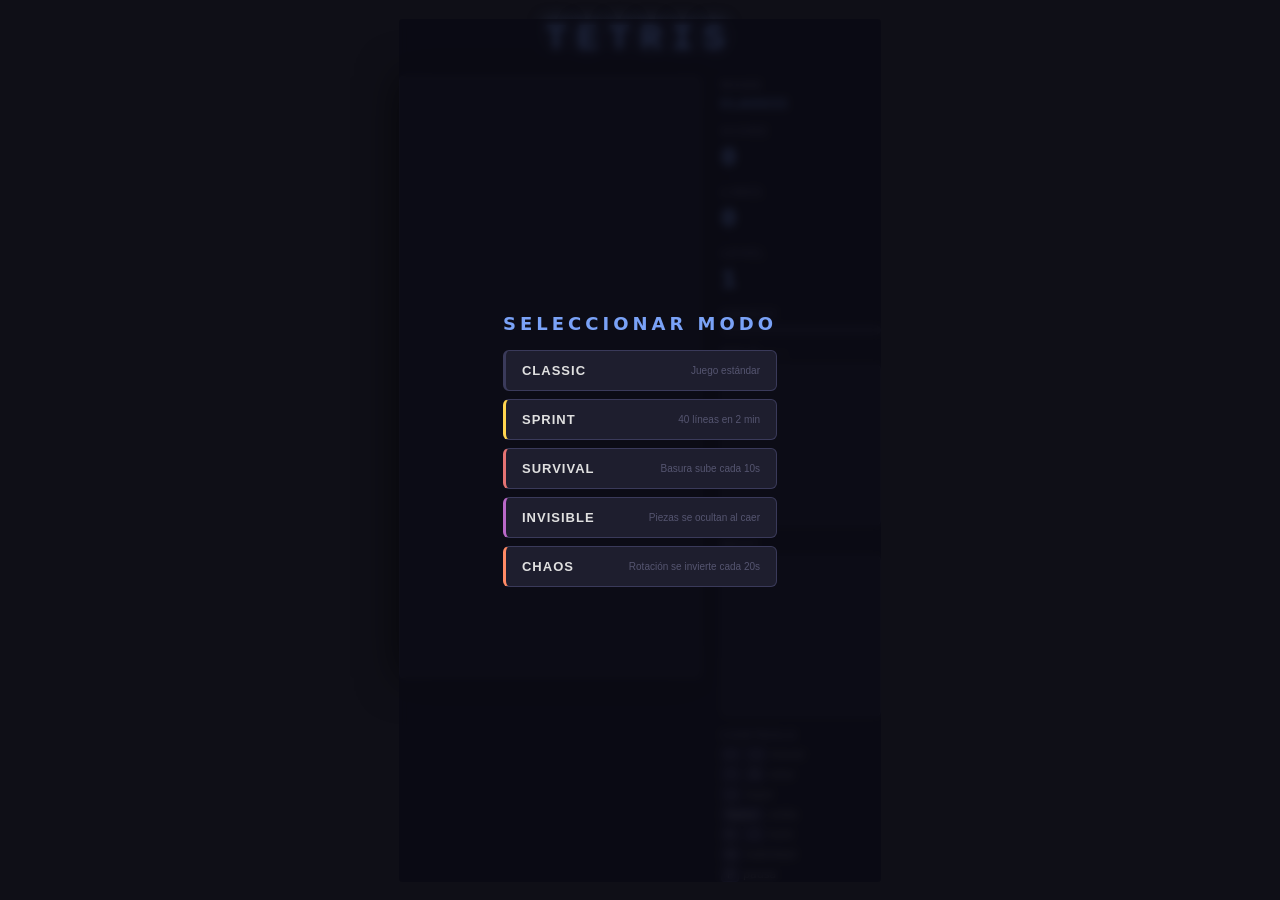
==== index.html @ b1ab190c "Revert "feat: complete pause menu with resume, restart, controls, and starting level"" ====
<!DOCTYPE html>
<html lang="es">
<head>
  <meta charset="UTF-8" />
  <meta name="viewport" content="width=device-width, initial-scale=1.0" />
  <title>Tetris</title>
  <link rel="stylesheet" href="style.css" />
</head>
<body>
  <div class="wrapper">
    <h1 class="game-title">TETRIS</h1>
    <div class="game-container">
      <canvas id="board" width="300" height="600"></canvas>

      <aside class="panel">
        <div id="combo-display"></div>

        <div class="panel-section">
          <span class="label">MODE</span>
          <span id="mode-label" class="mode-label-text">CLASSIC</span>
        </div>

        <div class="panel-section" id="sprint-section">
          <span class="label">TIME</span>
          <span class="value" id="sprint-timer">2:00</span>
        </div>

        <div class="panel-section">
          <span class="label">SCORE</span>
          <span class="value" id="score">0</span>
        </div>
        <div class="panel-section">
          <span class="label">LINES</span>
          <span class="value" id="lines">0</span>
        </div>
        <div class="panel-section">
          <span class="label">LEVEL</span>
          <span class="value" id="level">1</span>
        </div>

        <div class="panel-section">
          <span class="label" id="energy-label">ENERGY</span>
          <div id="energy-bar-wrap">
            <div id="energy-bar"></div>
          </div>
        </div>

        <div class="panel-section">
          <span class="label">HOLD <span class="key-hint">C / ⇧</span></span>
          <canvas id="hold-canvas" width="120" height="120"></canvas>
        </div>

        <div class="panel-section">
          <span class="label">NEXT</span>
          <canvas id="next-canvas" width="120" height="120"></canvas>
        </div>

        <div class="panel-section controls">
          <span class="label">CONTROLS</span>
          <ul>
            <li><kbd>←</kbd><kbd>→</kbd> mover</li>
            <li><kbd>↑</kbd><kbd>X</kbd> rotar</li>
            <li><kbd>↓</kbd> bajar</li>
            <li><kbd>Space</kbd> caída</li>
            <li><kbd>C</kbd><kbd>⇧</kbd> hold</li>
            <li><kbd>Q</kbd> habilidad</li>
            <li><kbd>P</kbd> pausa</li>
          </ul>
        </div>
      </aside>
    </div>

    <div id="powerup-announce"></div>

    <div id="overlay" class="overlay hidden">
      <div class="overlay-box">
        <p id="overlay-title">GAME OVER</p>
        <p id="overlay-score"></p>
        <button id="restart-btn">Reiniciar</button>
      </div>
    </div>

    <div id="ability-menu" class="overlay hidden">
      <div class="overlay-box ability-box">
        <p class="overlay-secondary-title">ELIGE HABILIDAD</p>
        <div class="ability-buttons">
          <button class="ability-btn" data-ability="1"><kbd>1</kbd> Ver 5 siguientes</button>
          <button class="ability-btn" data-ability="2"><kbd>2</kbd> Cambiar pieza</button>
          <button class="ability-btn" data-ability="3"><kbd>3</kbd> Cámara lenta (10s)</button>
          <button class="ability-btn" data-ability="4"><kbd>4</kbd> Deshacer última</button>
          <button class="ability-btn" data-ability="5"><kbd>5</kbd> Desbloquear hold</button>
        </div>
      </div>
    </div>

    <div id="mode-select" class="overlay">
      <div class="overlay-box mode-box">
        <p class="overlay-secondary-title">SELECCIONAR MODO</p>
        <div class="mode-buttons">
          <button class="mode-btn" data-mode="classic">
            CLASSIC <span class="mode-desc">Juego estándar</span>
          </button>
          <button class="mode-btn mode-sprint" data-mode="sprint">
            SPRINT <span class="mode-desc">40 líneas en 2 min</span>
          </button>
          <button class="mode-btn mode-survival" data-mode="survival">
            SURVIVAL <span class="mode-desc">Basura sube cada 10s</span>
          </button>
          <button class="mode-btn mode-invisible" data-mode="invisible">
            INVISIBLE <span class="mode-desc">Piezas se ocultan al caer</span>
          </button>
          <button class="mode-btn mode-chaos" data-mode="chaos">
            CHAOS <span class="mode-desc">Rotación se invierte cada 20s</span>
          </button>
        </div>
      </div>
    </div>
  </div>

  <script src="game.js"></script>
</body>
</html>
---- style.css ----
*, *::before, *::after {
  box-sizing: border-box;
  margin: 0;
  padding: 0;
}

body {
  background: #0f0f17;
  color: #e0e0e0;
  font-family: system-ui, -apple-system, sans-serif;
  display: flex;
  align-items: center;
  justify-content: center;
  min-height: 100vh;
  user-select: none;
}

.wrapper {
  position: relative;
  display: flex;
  flex-direction: column;
  align-items: center;
  gap: 16px;
}

.game-title {
  font-family: 'Courier New', Courier, monospace;
  font-size: 36px;
  font-weight: 800;
  letter-spacing: 10px;
  color: #7aa2f7;
  text-shadow: 0 0 20px rgba(122, 162, 247, 0.5);
  text-align: center;
}

.game-container {
  display: flex;
  gap: 20px;
  align-items: flex-start;
}

#board {
  display: block;
  border: 1px solid #2a2a3a;
  background: #1a1a25;
  border-radius: 4px;
  box-shadow: 0 0 40px rgba(0, 0, 0, 0.6);
}

/* ---- Panel lateral ---- */
.panel {
  width: 160px;
  display: flex;
  flex-direction: column;
  gap: 14px;
  padding-top: 4px;
}

.panel-section {
  display: flex;
  flex-direction: column;
  gap: 6px;
}

.label {
  font-size: 10px;
  letter-spacing: 2px;
  color: #555570;
  font-weight: 600;
}

.key-hint {
  color: #3a3a5a;
  font-size: 9px;
  letter-spacing: 0;
  font-weight: 400;
}

.value {
  font-family: 'Courier New', Courier, monospace;
  font-size: 26px;
  font-weight: 700;
  color: #7aa2f7;
  letter-spacing: 1px;
}

/* ---- Mode label ---- */
.mode-label-text {
  font-family: 'Courier New', monospace;
  font-size: 13px;
  font-weight: 700;
  color: #7aa2f7;
  letter-spacing: 2px;
}

/* ---- Sprint timer ---- */
#sprint-section {
  display: none;
}
#sprint-timer {
  font-family: 'Courier New', Courier, monospace;
  font-size: 26px;
  font-weight: 700;
  color: #ffd54f;
  letter-spacing: 1px;
}
#sprint-timer.urgent {
  color: #e57373;
  animation: timerPulse 0.5s infinite;
}
@keyframes timerPulse {
  0%, 100% { opacity: 1; }
  50% { opacity: 0.5; }
}

/* ---- Combo display ---- */
#combo-display {
  font-family: 'Courier New', monospace;
  font-size: 16px;
  font-weight: 800;
  color: #ffd54f;
  text-align: center;
  letter-spacing: 2px;
  text-shadow: 0 0 10px rgba(255, 213, 79, 0.6);
  display: none;
  min-height: 22px;
}
#combo-display.combo-pop {
  animation: comboPop 0.25s ease-out;
}
@keyframes comboPop {
  0%   { transform: scale(0.7); }
  60%  { transform: scale(1.2); }
  100% { transform: scale(1); }
}

/* ---- Energy bar ---- */
#energy-label {
  transition: color 0.3s;
}
#energy-label.energy-ready {
  color: #ffd54f;
  text-shadow: 0 0 8px rgba(255, 213, 79, 0.5);
}
#energy-bar-wrap {
  height: 8px;
  background: #22222e;
  border-radius: 4px;
  overflow: hidden;
  border: 1px solid #2a2a3a;
}
#energy-bar {
  height: 100%;
  width: 0%;
  background: linear-gradient(90deg, #7986cb, #7aa2f7);
  border-radius: 4px;
  transition: width 0.3s ease;
}
#energy-bar.full {
  background: linear-gradient(90deg, #ffd54f, #ffb74d);
  animation: energyPulse 0.8s infinite;
}
@keyframes energyPulse {
  0%, 100% { opacity: 1; }
  50% { opacity: 0.6; }
}

/* ---- Canvases ---- */
#next-canvas,
#hold-canvas {
  display: block;
  border: 1px solid #2a2a3a;
  background: #1a1a25;
  border-radius: 4px;
}
#hold-canvas.hold-locked {
  opacity: 0.35;
}

/* ---- Controls ---- */
.controls ul {
  list-style: none;
  display: flex;
  flex-direction: column;
  gap: 5px;
}

.controls li {
  font-size: 11px;
  color: #888;
  display: flex;
  align-items: center;
  gap: 4px;
}

kbd {
  background: #22223a;
  border: 1px solid #3a3a5a;
  border-radius: 3px;
  padding: 1px 5px;
  font-size: 10px;
  font-family: inherit;
  color: #aaa;
}

/* ---- Power-up announce ---- */
#powerup-announce {
  position: absolute;
  top: 42%;
  left: 50%;
  transform: translateX(-50%);
  font-family: 'Courier New', monospace;
  font-size: 20px;
  font-weight: 800;
  color: #ffd54f;
  text-shadow: 0 0 16px rgba(255, 213, 79, 0.9);
  letter-spacing: 3px;
  pointer-events: none;
  opacity: 0;
  z-index: 50;
  white-space: nowrap;
}
#powerup-announce.announce-show {
  animation: announceAnim 2.2s ease-out forwards;
}
@keyframes announceAnim {
  0%   { opacity: 0; transform: translateX(-50%) translateY(12px) scale(0.7); }
  15%  { opacity: 1; transform: translateX(-50%) translateY(0) scale(1.1); }
  70%  { opacity: 1; transform: translateX(-50%) translateY(0) scale(1); }
  100% { opacity: 0; transform: translateX(-50%) translateY(-8px) scale(0.95); }
}

/* ---- Overlay base ---- */
.overlay {
  position: absolute;
  inset: 0;
  display: flex;
  align-items: center;
  justify-content: center;
  background: rgba(10, 10, 20, 0.82);
  backdrop-filter: blur(4px);
  border-radius: 4px;
  z-index: 10;
}
.overlay.hidden {
  display: none;
}

.overlay-box {
  text-align: center;
  display: flex;
  flex-direction: column;
  gap: 12px;
  align-items: center;
  padding: 24px;
}

#overlay-title {
  font-size: 28px;
  font-weight: 800;
  letter-spacing: 4px;
  color: #e57373;
}
#overlay-title.win {
  color: #81c784;
}

#overlay-score {
  font-family: 'Courier New', Courier, monospace;
  font-size: 14px;
  color: #7aa2f7;
}

.overlay-secondary-title {
  font-size: 18px;
  font-weight: 800;
  letter-spacing: 4px;
  color: #7aa2f7;
  margin-bottom: 4px;
}

#restart-btn {
  margin-top: 8px;
  background: #7aa2f7;
  color: #0f0f17;
  border: none;
  border-radius: 6px;
  padding: 10px 28px;
  font-size: 14px;
  font-weight: 700;
  cursor: pointer;
  letter-spacing: 1px;
  transition: background 0.15s;
}
#restart-btn:hover {
  background: #9bbdff;
}

/* ---- Ability menu ---- */
.ability-box {
  min-width: 260px;
}
.ability-buttons {
  display: flex;
  flex-direction: column;
  gap: 8px;
  width: 100%;
}
.ability-btn {
  background: #1e1e2e;
  border: 1px solid #3a3a5a;
  border-radius: 6px;
  padding: 10px 14px;
  color: #e0e0e0;
  font-size: 13px;
  cursor: pointer;
  text-align: left;
  transition: background 0.12s, border-color 0.12s;
  display: flex;
  align-items: center;
  gap: 10px;
  width: 100%;
}
.ability-btn:hover {
  background: #2a2a4a;
  border-color: #7aa2f7;
  color: #7aa2f7;
}

/* ---- Mode select ---- */
.mode-box {
  min-width: 300px;
}
.mode-buttons {
  display: flex;
  flex-direction: column;
  gap: 8px;
  width: 100%;
}
.mode-btn {
  background: #1e1e2e;
  border: 1px solid #3a3a5a;
  border-left: 3px solid #3a3a5a;
  border-radius: 6px;
  padding: 12px 16px;
  color: #e0e0e0;
  font-size: 13px;
  font-weight: 700;
  letter-spacing: 1px;
  cursor: pointer;
  text-align: left;
  transition: background 0.12s, border-color 0.12s, color 0.12s;
  display: flex;
  justify-content: space-between;
  align-items: center;
  width: 100%;
}
.mode-btn:hover {
  background: #2a2a4a;
  color: #e0e0e0;
}
.mode-btn[data-mode="classic"]:hover { border-left-color: #7aa2f7; }
.mode-sprint { border-left-color: #ffd54f; }
.mode-sprint:hover { border-left-color: #ffd54f; }
.mode-survival { border-left-color: #e57373; }
.mode-survival:hover { border-left-color: #e57373; }
.mode-invisible { border-left-color: #ba68c8; }
.mode-invisible:hover { border-left-color: #ba68c8; }
.mode-chaos { border-left-color: #ff8a65; }
.mode-chaos:hover { border-left-color: #ff8a65; }

.mode-desc {
  font-size: 10px;
  color: #555570;
  font-weight: 400;
  letter-spacing: 0;
}
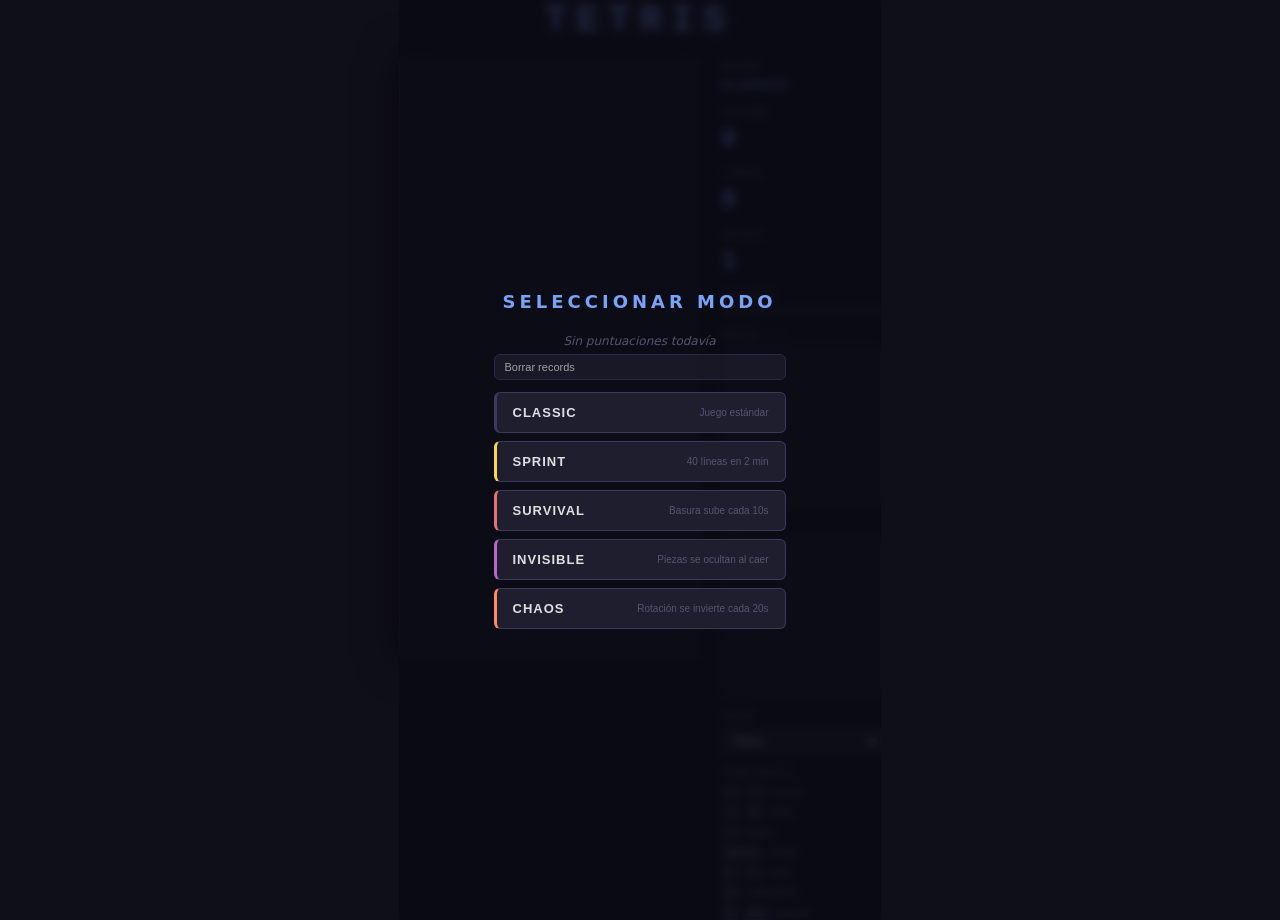
==== commit 1c6e17e7: "Merge c1df47f5e8dbaedb61f203c820332417be125838 into 329a562434ab231d3a3799eec6efd2a604ab2788" ====
--- a/index.html
+++ b/index.html
@@ -55,6 +55,16 @@
           <canvas id="next-canvas" width="120" height="120"></canvas>
         </div>
 
+        <div class="panel-section">
+          <span class="label">SKIN</span>
+          <select id="theme-select">
+            <option value="retro">Retro</option>
+            <option value="neon">Neon</option>
+            <option value="pastel">Pastel</option>
+            <option value="pixel">Pixel Art</option>
+          </select>
+        </div>
+
         <div class="panel-section controls">
           <span class="label">CONTROLS</span>
           <ul>
@@ -64,7 +74,7 @@
             <li><kbd>Space</kbd> caída</li>
             <li><kbd>C</kbd><kbd>⇧</kbd> hold</li>
             <li><kbd>Q</kbd> habilidad</li>
-            <li><kbd>P</kbd> pausa</li>
+            <li><kbd>P</kbd><kbd>Esc</kbd> pausa</li>
           </ul>
         </div>
       </aside>
@@ -76,7 +86,35 @@
       <div class="overlay-box">
         <p id="overlay-title">GAME OVER</p>
         <p id="overlay-score"></p>
+        <div id="overlay-score-entry"></div>
+        <div id="overlay-leaderboard"></div>
         <button id="restart-btn">Reiniciar</button>
+      </div>
+    </div>
+
+    <div id="pause-menu" class="overlay hidden">
+      <div class="overlay-box pause-box">
+        <p class="overlay-secondary-title">PAUSA</p>
+        <div class="pause-buttons">
+          <button id="pause-resume-btn">&#9654; REANUDAR</button>
+          <button id="pause-restart-btn">&#8634; REINICIAR</button>
+          <button id="pause-controls-btn">&#9000; CONTROLES</button>
+          <div class="pause-level-row">
+            <span>NIVEL INICIO</span>
+            <select id="starting-level-select"></select>
+          </div>
+        </div>
+        <div id="pause-controls-list" class="hidden">
+          <ul>
+            <li><kbd>&#8592;</kbd><kbd>&#8594;</kbd> mover</li>
+            <li><kbd>&#8593;</kbd><kbd>X</kbd> rotar</li>
+            <li><kbd>&#8595;</kbd> bajar</li>
+            <li><kbd>Space</kbd> ca&#237;da r&#225;pida</li>
+            <li><kbd>C</kbd><kbd>&#8679;</kbd> hold</li>
+            <li><kbd>Q</kbd> habilidad</li>
+            <li><kbd>P</kbd><kbd>Esc</kbd> pausa</li>
+          </ul>
+        </div>
       </div>
     </div>
 
@@ -96,6 +134,7 @@
     <div id="mode-select" class="overlay">
       <div class="overlay-box mode-box">
         <p class="overlay-secondary-title">SELECCIONAR MODO</p>
+        <div id="start-leaderboard"></div>
         <div class="mode-buttons">
           <button class="mode-btn" data-mode="classic">
             CLASSIC <span class="mode-desc">Juego estándar</span>
--- a/style.css
+++ b/style.css
@@ -375,3 +375,230 @@
   font-weight: 400;
   letter-spacing: 0;
 }
+
+/* ---- Pause menu ---- */
+.pause-box {
+  min-width: 240px;
+}
+.pause-buttons {
+  display: flex;
+  flex-direction: column;
+  gap: 8px;
+  width: 100%;
+}
+.pause-buttons button {
+  background: #1e1e2e;
+  border: 1px solid #3a3a5a;
+  border-radius: 6px;
+  padding: 10px 14px;
+  color: #e0e0e0;
+  font-size: 13px;
+  font-weight: 600;
+  letter-spacing: 1px;
+  cursor: pointer;
+  text-align: left;
+  transition: background 0.12s, border-color 0.12s, color 0.12s;
+  width: 100%;
+}
+.pause-buttons button:hover {
+  background: #2a2a4a;
+  border-color: #7aa2f7;
+  color: #7aa2f7;
+}
+.pause-level-row {
+  display: flex;
+  align-items: center;
+  justify-content: space-between;
+  background: #1e1e2e;
+  border: 1px solid #3a3a5a;
+  border-radius: 6px;
+  padding: 10px 14px;
+  font-size: 13px;
+  font-weight: 600;
+  letter-spacing: 1px;
+  color: #e0e0e0;
+  width: 100%;
+}
+#starting-level-select {
+  background: #12121e;
+  border: 1px solid #3a3a5a;
+  border-radius: 4px;
+  padding: 4px 8px;
+  color: #7aa2f7;
+  font-size: 13px;
+  font-family: 'Courier New', Courier, monospace;
+  font-weight: 700;
+  cursor: pointer;
+  outline: none;
+  transition: border-color 0.12s;
+}
+#starting-level-select:hover,
+#starting-level-select:focus {
+  border-color: #7aa2f7;
+}
+#pause-controls-list {
+  width: 100%;
+  background: #12121e;
+  border: 1px solid #2a2a3a;
+  border-radius: 6px;
+  padding: 12px 16px;
+  margin-top: 4px;
+}
+#pause-controls-list.hidden {
+  display: none;
+}
+#pause-controls-list ul {
+  list-style: none;
+  display: flex;
+  flex-direction: column;
+  gap: 6px;
+}
+#pause-controls-list li {
+  font-size: 12px;
+  color: #aaa;
+  display: flex;
+  align-items: center;
+  gap: 4px;
+}
+
+/* ---- High-score leaderboard ---- */
+#start-leaderboard,
+#overlay-leaderboard {
+  width: 100%;
+  max-width: 340px;
+}
+
+.lb-meta {
+  display: flex;
+  justify-content: space-around;
+  font-size: 11px;
+  color: #888;
+  margin-bottom: 6px;
+  gap: 8px;
+}
+.lb-meta strong {
+  color: #ffd54f;
+}
+
+.lb-table {
+  width: 100%;
+  border-collapse: collapse;
+  font-size: 12px;
+  background: #1a1a25;
+  border-radius: 4px;
+  overflow: hidden;
+  margin-bottom: 6px;
+}
+.lb-table th {
+  background: #22222e;
+  color: #555570;
+  font-size: 10px;
+  letter-spacing: 1px;
+  padding: 5px 8px;
+  text-align: left;
+  font-weight: 600;
+}
+.lb-table td {
+  padding: 5px 8px;
+  color: #c0c0d0;
+  border-top: 1px solid #22222e;
+  font-family: 'Courier New', Courier, monospace;
+}
+.lb-table tr.highlight td {
+  color: #ffd54f;
+  text-shadow: 0 0 8px rgba(255, 213, 79, 0.5);
+}
+
+.lb-empty {
+  font-size: 12px;
+  color: #555570;
+  text-align: center;
+  margin-bottom: 6px;
+  font-style: italic;
+}
+
+/* ---- Score entry form ---- */
+.score-entry-row {
+  display: flex;
+  gap: 8px;
+  align-items: center;
+  justify-content: center;
+  width: 100%;
+}
+
+.score-name-input {
+  background: #22222e;
+  border: 1px solid #3a3a5a;
+  border-radius: 4px;
+  color: #e0e0e0;
+  padding: 6px 10px;
+  font-size: 13px;
+  font-family: 'Courier New', Courier, monospace;
+  flex: 1;
+  min-width: 0;
+  outline: none;
+  transition: border-color 0.15s;
+}
+.score-name-input:focus {
+  border-color: #7aa2f7;
+}
+
+.score-save-btn {
+  white-space: nowrap;
+  flex-shrink: 0;
+}
+
+.score-saved-msg {
+  font-size: 12px;
+  color: #81c784;
+  letter-spacing: 1px;
+}
+
+.reset-scores-btn {
+  font-size: 11px;
+  padding: 6px 10px;
+  opacity: 0.7;
+}
+.reset-scores-btn:hover {
+  opacity: 1;
+}
+
+/* Widen the mode-select and overlay boxes to fit the leaderboard */
+.mode-box {
+  min-width: 340px;
+}
+#overlay .overlay-box {
+  min-width: 320px;
+}
+
+/* ---- Theme classes ---- */
+body.theme-neon {
+  background: #000;
+}
+body.theme-neon #board,
+body.theme-neon #next-canvas,
+body.theme-neon #hold-canvas {
+  background: #000;
+  border-color: #111;
+}
+body.theme-pastel {
+  background: #1a1020;
+}
+body.theme-pixel {
+  background: #0f0f17;
+}
+
+/* ---- Theme selector ---- */
+#theme-select {
+  background: #1e1e2e;
+  border: 1px solid #3a3a5a;
+  border-radius: 4px;
+  color: #e0e0e0;
+  font-size: 12px;
+  padding: 4px 8px;
+  width: 100%;
+  cursor: pointer;
+}
+#theme-select:hover {
+  border-color: #7aa2f7;
+}
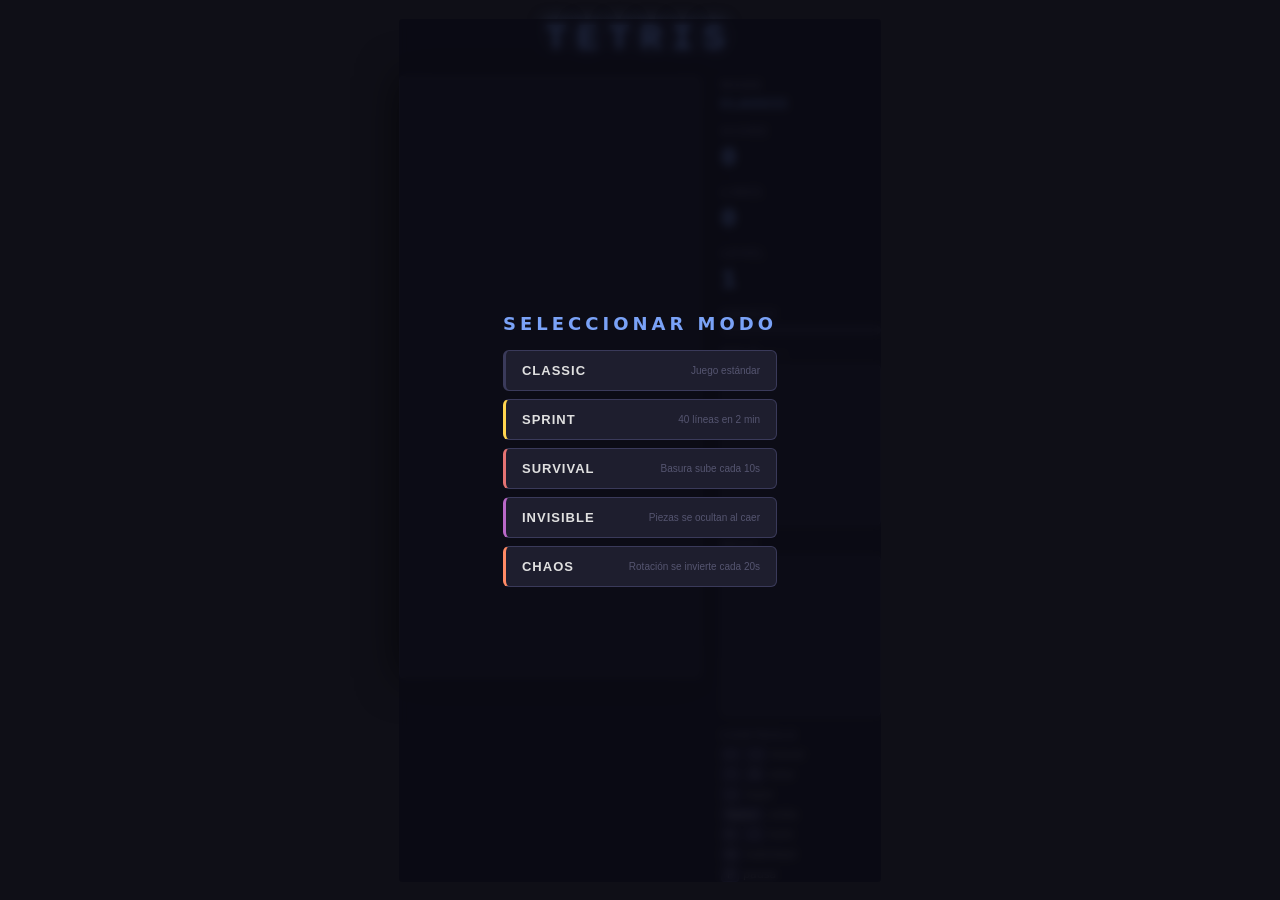
==== commit e44e7023: "Merge pull request #9 from devferx/revert-8-worktree-agent-a1af8d3839991d350 Revert "feat: complete " ====
--- a/index.html
+++ b/index.html
@@ -55,16 +55,6 @@
           <canvas id="next-canvas" width="120" height="120"></canvas>
         </div>
 
-        <div class="panel-section">
-          <span class="label">SKIN</span>
-          <select id="theme-select">
-            <option value="retro">Retro</option>
-            <option value="neon">Neon</option>
-            <option value="pastel">Pastel</option>
-            <option value="pixel">Pixel Art</option>
-          </select>
-        </div>
-
         <div class="panel-section controls">
           <span class="label">CONTROLS</span>
           <ul>
@@ -74,7 +64,7 @@
             <li><kbd>Space</kbd> caída</li>
             <li><kbd>C</kbd><kbd>⇧</kbd> hold</li>
             <li><kbd>Q</kbd> habilidad</li>
-            <li><kbd>P</kbd><kbd>Esc</kbd> pausa</li>
+            <li><kbd>P</kbd> pausa</li>
           </ul>
         </div>
       </aside>
@@ -86,35 +76,7 @@
       <div class="overlay-box">
         <p id="overlay-title">GAME OVER</p>
         <p id="overlay-score"></p>
-        <div id="overlay-score-entry"></div>
-        <div id="overlay-leaderboard"></div>
         <button id="restart-btn">Reiniciar</button>
-      </div>
-    </div>
-
-    <div id="pause-menu" class="overlay hidden">
-      <div class="overlay-box pause-box">
-        <p class="overlay-secondary-title">PAUSA</p>
-        <div class="pause-buttons">
-          <button id="pause-resume-btn">&#9654; REANUDAR</button>
-          <button id="pause-restart-btn">&#8634; REINICIAR</button>
-          <button id="pause-controls-btn">&#9000; CONTROLES</button>
-          <div class="pause-level-row">
-            <span>NIVEL INICIO</span>
-            <select id="starting-level-select"></select>
-          </div>
-        </div>
-        <div id="pause-controls-list" class="hidden">
-          <ul>
-            <li><kbd>&#8592;</kbd><kbd>&#8594;</kbd> mover</li>
-            <li><kbd>&#8593;</kbd><kbd>X</kbd> rotar</li>
-            <li><kbd>&#8595;</kbd> bajar</li>
-            <li><kbd>Space</kbd> ca&#237;da r&#225;pida</li>
-            <li><kbd>C</kbd><kbd>&#8679;</kbd> hold</li>
-            <li><kbd>Q</kbd> habilidad</li>
-            <li><kbd>P</kbd><kbd>Esc</kbd> pausa</li>
-          </ul>
-        </div>
       </div>
     </div>
 
@@ -134,7 +96,6 @@
     <div id="mode-select" class="overlay">
       <div class="overlay-box mode-box">
         <p class="overlay-secondary-title">SELECCIONAR MODO</p>
-        <div id="start-leaderboard"></div>
         <div class="mode-buttons">
           <button class="mode-btn" data-mode="classic">
             CLASSIC <span class="mode-desc">Juego estándar</span>
--- a/style.css
+++ b/style.css
@@ -375,230 +375,3 @@
   font-weight: 400;
   letter-spacing: 0;
 }
-
-/* ---- Pause menu ---- */
-.pause-box {
-  min-width: 240px;
-}
-.pause-buttons {
-  display: flex;
-  flex-direction: column;
-  gap: 8px;
-  width: 100%;
-}
-.pause-buttons button {
-  background: #1e1e2e;
-  border: 1px solid #3a3a5a;
-  border-radius: 6px;
-  padding: 10px 14px;
-  color: #e0e0e0;
-  font-size: 13px;
-  font-weight: 600;
-  letter-spacing: 1px;
-  cursor: pointer;
-  text-align: left;
-  transition: background 0.12s, border-color 0.12s, color 0.12s;
-  width: 100%;
-}
-.pause-buttons button:hover {
-  background: #2a2a4a;
-  border-color: #7aa2f7;
-  color: #7aa2f7;
-}
-.pause-level-row {
-  display: flex;
-  align-items: center;
-  justify-content: space-between;
-  background: #1e1e2e;
-  border: 1px solid #3a3a5a;
-  border-radius: 6px;
-  padding: 10px 14px;
-  font-size: 13px;
-  font-weight: 600;
-  letter-spacing: 1px;
-  color: #e0e0e0;
-  width: 100%;
-}
-#starting-level-select {
-  background: #12121e;
-  border: 1px solid #3a3a5a;
-  border-radius: 4px;
-  padding: 4px 8px;
-  color: #7aa2f7;
-  font-size: 13px;
-  font-family: 'Courier New', Courier, monospace;
-  font-weight: 700;
-  cursor: pointer;
-  outline: none;
-  transition: border-color 0.12s;
-}
-#starting-level-select:hover,
-#starting-level-select:focus {
-  border-color: #7aa2f7;
-}
-#pause-controls-list {
-  width: 100%;
-  background: #12121e;
-  border: 1px solid #2a2a3a;
-  border-radius: 6px;
-  padding: 12px 16px;
-  margin-top: 4px;
-}
-#pause-controls-list.hidden {
-  display: none;
-}
-#pause-controls-list ul {
-  list-style: none;
-  display: flex;
-  flex-direction: column;
-  gap: 6px;
-}
-#pause-controls-list li {
-  font-size: 12px;
-  color: #aaa;
-  display: flex;
-  align-items: center;
-  gap: 4px;
-}
-
-/* ---- High-score leaderboard ---- */
-#start-leaderboard,
-#overlay-leaderboard {
-  width: 100%;
-  max-width: 340px;
-}
-
-.lb-meta {
-  display: flex;
-  justify-content: space-around;
-  font-size: 11px;
-  color: #888;
-  margin-bottom: 6px;
-  gap: 8px;
-}
-.lb-meta strong {
-  color: #ffd54f;
-}
-
-.lb-table {
-  width: 100%;
-  border-collapse: collapse;
-  font-size: 12px;
-  background: #1a1a25;
-  border-radius: 4px;
-  overflow: hidden;
-  margin-bottom: 6px;
-}
-.lb-table th {
-  background: #22222e;
-  color: #555570;
-  font-size: 10px;
-  letter-spacing: 1px;
-  padding: 5px 8px;
-  text-align: left;
-  font-weight: 600;
-}
-.lb-table td {
-  padding: 5px 8px;
-  color: #c0c0d0;
-  border-top: 1px solid #22222e;
-  font-family: 'Courier New', Courier, monospace;
-}
-.lb-table tr.highlight td {
-  color: #ffd54f;
-  text-shadow: 0 0 8px rgba(255, 213, 79, 0.5);
-}
-
-.lb-empty {
-  font-size: 12px;
-  color: #555570;
-  text-align: center;
-  margin-bottom: 6px;
-  font-style: italic;
-}
-
-/* ---- Score entry form ---- */
-.score-entry-row {
-  display: flex;
-  gap: 8px;
-  align-items: center;
-  justify-content: center;
-  width: 100%;
-}
-
-.score-name-input {
-  background: #22222e;
-  border: 1px solid #3a3a5a;
-  border-radius: 4px;
-  color: #e0e0e0;
-  padding: 6px 10px;
-  font-size: 13px;
-  font-family: 'Courier New', Courier, monospace;
-  flex: 1;
-  min-width: 0;
-  outline: none;
-  transition: border-color 0.15s;
-}
-.score-name-input:focus {
-  border-color: #7aa2f7;
-}
-
-.score-save-btn {
-  white-space: nowrap;
-  flex-shrink: 0;
-}
-
-.score-saved-msg {
-  font-size: 12px;
-  color: #81c784;
-  letter-spacing: 1px;
-}
-
-.reset-scores-btn {
-  font-size: 11px;
-  padding: 6px 10px;
-  opacity: 0.7;
-}
-.reset-scores-btn:hover {
-  opacity: 1;
-}
-
-/* Widen the mode-select and overlay boxes to fit the leaderboard */
-.mode-box {
-  min-width: 340px;
-}
-#overlay .overlay-box {
-  min-width: 320px;
-}
-
-/* ---- Theme classes ---- */
-body.theme-neon {
-  background: #000;
-}
-body.theme-neon #board,
-body.theme-neon #next-canvas,
-body.theme-neon #hold-canvas {
-  background: #000;
-  border-color: #111;
-}
-body.theme-pastel {
-  background: #1a1020;
-}
-body.theme-pixel {
-  background: #0f0f17;
-}
-
-/* ---- Theme selector ---- */
-#theme-select {
-  background: #1e1e2e;
-  border: 1px solid #3a3a5a;
-  border-radius: 4px;
-  color: #e0e0e0;
-  font-size: 12px;
-  padding: 4px 8px;
-  width: 100%;
-  cursor: pointer;
-}
-#theme-select:hover {
-  border-color: #7aa2f7;
-}
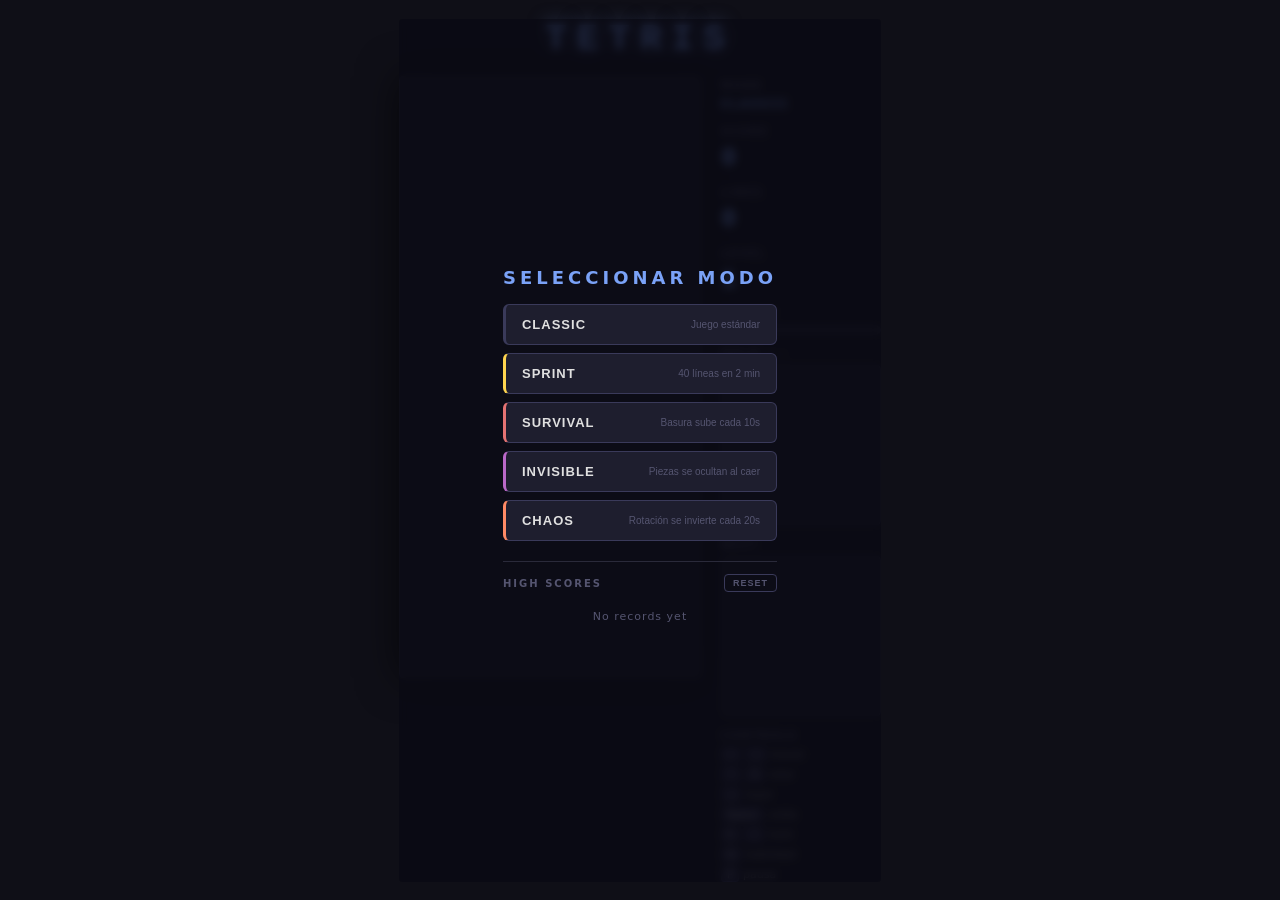
==== commit 9f54f834: "Feat: add high score table" ====
--- a/index.html
+++ b/index.html
@@ -73,9 +73,18 @@
     <div id="powerup-announce"></div>
 
     <div id="overlay" class="overlay hidden">
-      <div class="overlay-box">
+      <div class="overlay-box gameover-box">
         <p id="overlay-title">GAME OVER</p>
         <p id="overlay-score"></p>
+        <p id="overlay-stats"></p>
+        <div id="new-record-section" class="hidden">
+          <p class="new-record-label">NEW RECORD</p>
+          <div class="name-input-row">
+            <input type="text" id="player-name" maxlength="12" placeholder="Your name..." autocomplete="off" spellcheck="false" />
+            <button id="save-score-btn">SAVE</button>
+          </div>
+        </div>
+        <div id="gameover-hs-table" class="hs-table"></div>
         <button id="restart-btn">Reiniciar</button>
       </div>
     </div>
@@ -113,6 +122,13 @@
             CHAOS <span class="mode-desc">Rotación se invierte cada 20s</span>
           </button>
         </div>
+        <div class="hs-section">
+          <div class="hs-header">
+            <span class="label">HIGH SCORES</span>
+            <button id="reset-scores-btn" class="reset-btn">RESET</button>
+          </div>
+          <div id="start-hs-table" class="hs-table"></div>
+        </div>
       </div>
     </div>
   </div>
--- a/style.css
+++ b/style.css
@@ -375,3 +375,171 @@
   font-weight: 400;
   letter-spacing: 0;
 }
+
+/* ---- High Score Table ---- */
+.gameover-box {
+  min-width: 320px;
+  max-width: 400px;
+}
+
+.hs-section {
+  width: 100%;
+  margin-top: 8px;
+  border-top: 1px solid #2a2a3a;
+  padding-top: 12px;
+}
+
+.hs-header {
+  display: flex;
+  align-items: center;
+  justify-content: space-between;
+  margin-bottom: 8px;
+}
+
+.reset-btn {
+  background: transparent;
+  border: 1px solid #3a3a5a;
+  border-radius: 4px;
+  color: #555570;
+  font-size: 9px;
+  font-weight: 700;
+  letter-spacing: 1px;
+  padding: 3px 8px;
+  cursor: pointer;
+  transition: color 0.15s, border-color 0.15s;
+}
+.reset-btn:hover {
+  color: #e57373;
+  border-color: #e57373;
+}
+
+.hs-table {
+  width: 100%;
+  display: flex;
+  flex-direction: column;
+  gap: 4px;
+}
+
+.hs-empty {
+  font-size: 11px;
+  color: #555570;
+  text-align: center;
+  padding: 10px 0;
+  letter-spacing: 1px;
+}
+
+.hs-row {
+  display: flex;
+  align-items: center;
+  gap: 8px;
+  background: #1e1e2e;
+  border: 1px solid #2a2a3a;
+  border-radius: 4px;
+  padding: 6px 10px;
+  font-family: 'Courier New', monospace;
+  font-size: 12px;
+}
+
+.hs-row.hs-highlight {
+  border-color: #ffd54f;
+  background: #26241a;
+  box-shadow: 0 0 8px rgba(255, 213, 79, 0.15);
+}
+
+.hs-rank {
+  width: 22px;
+  flex-shrink: 0;
+  color: #555570;
+  font-size: 10px;
+}
+.hs-row.hs-highlight .hs-rank { color: #ffd54f; }
+
+.hs-name {
+  flex: 1;
+  min-width: 0;
+  overflow: hidden;
+  text-overflow: ellipsis;
+  white-space: nowrap;
+  color: #e0e0e0;
+  font-weight: 700;
+  letter-spacing: 1px;
+}
+.hs-row.hs-highlight .hs-name { color: #ffd54f; }
+
+.hs-score {
+  flex-shrink: 0;
+  color: #7aa2f7;
+  font-weight: 700;
+  text-align: right;
+  min-width: 72px;
+}
+.hs-row.hs-highlight .hs-score { color: #ffd54f; }
+
+.hs-meta {
+  flex-shrink: 0;
+  color: #555570;
+  font-size: 10px;
+  text-align: right;
+  min-width: 58px;
+}
+.hs-row.hs-highlight .hs-meta { color: #a89040; }
+
+/* ---- New record entry ---- */
+#new-record-section {
+  width: 100%;
+}
+#new-record-section.hidden { display: none; }
+
+.new-record-label {
+  font-family: 'Courier New', monospace;
+  font-size: 13px;
+  font-weight: 800;
+  color: #ffd54f;
+  letter-spacing: 4px;
+  text-shadow: 0 0 10px rgba(255, 213, 79, 0.5);
+  margin-bottom: 8px;
+}
+
+.name-input-row {
+  display: flex;
+  gap: 8px;
+  width: 100%;
+  margin-bottom: 4px;
+}
+
+#player-name {
+  flex: 1;
+  background: #1e1e2e;
+  border: 1px solid #3a3a5a;
+  border-radius: 6px;
+  padding: 8px 12px;
+  color: #e0e0e0;
+  font-family: 'Courier New', monospace;
+  font-size: 13px;
+  outline: none;
+  transition: border-color 0.15s;
+}
+#player-name:focus { border-color: #7aa2f7; }
+#player-name::placeholder { color: #3a3a5a; }
+
+#save-score-btn {
+  background: #ffd54f;
+  color: #0f0f17;
+  border: none;
+  border-radius: 6px;
+  padding: 8px 16px;
+  font-size: 12px;
+  font-weight: 700;
+  cursor: pointer;
+  letter-spacing: 1px;
+  transition: background 0.15s;
+}
+#save-score-btn:hover { background: #ffe082; }
+
+/* ---- Overlay stats line ---- */
+#overlay-stats {
+  font-family: 'Courier New', Courier, monospace;
+  font-size: 12px;
+  color: #555570;
+  letter-spacing: 1px;
+}
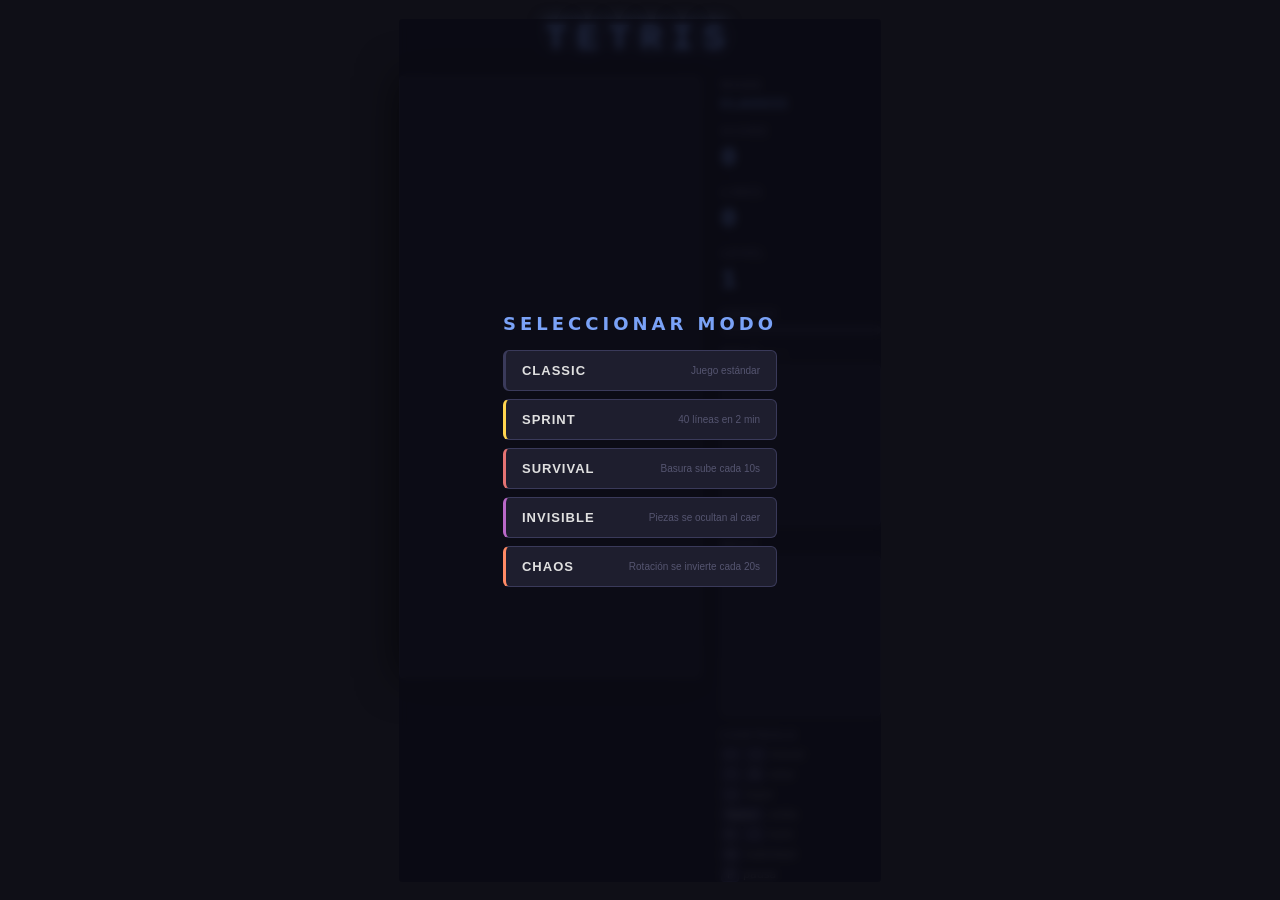
==== commit a604dd3e: "Feat: Add pause menu" ====
--- a/index.html
+++ b/index.html
@@ -73,19 +73,41 @@
     <div id="powerup-announce"></div>
 
     <div id="overlay" class="overlay hidden">
-      <div class="overlay-box gameover-box">
+      <div class="overlay-box">
         <p id="overlay-title">GAME OVER</p>
         <p id="overlay-score"></p>
-        <p id="overlay-stats"></p>
-        <div id="new-record-section" class="hidden">
-          <p class="new-record-label">NEW RECORD</p>
-          <div class="name-input-row">
-            <input type="text" id="player-name" maxlength="12" placeholder="Your name..." autocomplete="off" spellcheck="false" />
-            <button id="save-score-btn">SAVE</button>
+        <button id="restart-btn">Reiniciar</button>
+      </div>
+    </div>
+
+    <div id="pause-menu" class="overlay hidden">
+      <div class="overlay-box pause-box">
+        <p class="pause-menu-title">PAUSED</p>
+        <div class="pause-buttons">
+          <button id="resume-btn" class="pause-menu-btn">RESUME</button>
+          <button id="pause-restart-btn" class="pause-menu-btn">RESTART</button>
+          <button id="controls-toggle-btn" class="pause-menu-btn">VIEW CONTROLS</button>
+        </div>
+        <div id="pause-controls" class="pause-controls hidden">
+          <ul>
+            <li><kbd>←</kbd><kbd>→</kbd> Move</li>
+            <li><kbd>↑</kbd><kbd>X</kbd> Rotate</li>
+            <li><kbd>↓</kbd> Soft drop</li>
+            <li><kbd>Space</kbd> Hard drop</li>
+            <li><kbd>C</kbd><kbd>⇧</kbd> Hold</li>
+            <li><kbd>Q</kbd> Ability</li>
+            <li><kbd>P</kbd> / <kbd>Esc</kbd> Pause</li>
+          </ul>
+        </div>
+        <div class="pause-level-selector">
+          <span class="label">STARTING LEVEL</span>
+          <div class="level-control">
+            <button id="level-dec" class="level-btn">−</button>
+            <span id="starting-level-display">1</span>
+            <button id="level-inc" class="level-btn">+</button>
           </div>
+          <span class="level-hint">applies to next game</span>
         </div>
-        <div id="gameover-hs-table" class="hs-table"></div>
-        <button id="restart-btn">Reiniciar</button>
       </div>
     </div>
 
@@ -122,13 +144,6 @@
             CHAOS <span class="mode-desc">Rotación se invierte cada 20s</span>
           </button>
         </div>
-        <div class="hs-section">
-          <div class="hs-header">
-            <span class="label">HIGH SCORES</span>
-            <button id="reset-scores-btn" class="reset-btn">RESET</button>
-          </div>
-          <div id="start-hs-table" class="hs-table"></div>
-        </div>
       </div>
     </div>
   </div>
--- a/style.css
+++ b/style.css
@@ -294,6 +294,124 @@
 }
 #restart-btn:hover {
   background: #9bbdff;
+}
+
+/* ---- Pause menu ---- */
+.pause-box {
+  min-width: 280px;
+  gap: 16px;
+}
+
+.pause-menu-title {
+  font-family: 'Courier New', monospace;
+  font-size: 28px;
+  font-weight: 800;
+  letter-spacing: 6px;
+  color: #7aa2f7;
+  text-shadow: 0 0 16px rgba(122, 162, 247, 0.4);
+}
+
+.pause-buttons {
+  display: flex;
+  flex-direction: column;
+  gap: 8px;
+  width: 100%;
+}
+
+.pause-menu-btn {
+  background: #1e1e2e;
+  border: 1px solid #3a3a5a;
+  border-radius: 6px;
+  padding: 12px 16px;
+  color: #e0e0e0;
+  font-size: 12px;
+  font-weight: 700;
+  letter-spacing: 2px;
+  cursor: pointer;
+  text-align: center;
+  width: 100%;
+  transition: background 0.12s, border-color 0.12s, color 0.12s;
+}
+
+.pause-menu-btn:hover {
+  background: #2a2a4a;
+  border-color: #7aa2f7;
+  color: #7aa2f7;
+}
+
+.pause-controls {
+  width: 100%;
+  background: #13131d;
+  border: 1px solid #2a2a3a;
+  border-radius: 6px;
+  padding: 12px 16px;
+}
+
+.pause-controls ul {
+  list-style: none;
+  display: flex;
+  flex-direction: column;
+  gap: 7px;
+}
+
+.pause-controls li {
+  font-size: 12px;
+  color: #aaa;
+  display: flex;
+  align-items: center;
+  gap: 5px;
+}
+
+.pause-level-selector {
+  width: 100%;
+  display: flex;
+  flex-direction: column;
+  gap: 8px;
+  align-items: center;
+  border-top: 1px solid #2a2a3a;
+  padding-top: 14px;
+}
+
+.level-control {
+  display: flex;
+  align-items: center;
+  gap: 16px;
+}
+
+.level-btn {
+  background: #1e1e2e;
+  border: 1px solid #3a3a5a;
+  border-radius: 4px;
+  color: #7aa2f7;
+  font-size: 18px;
+  font-weight: 700;
+  width: 32px;
+  height: 32px;
+  cursor: pointer;
+  display: flex;
+  align-items: center;
+  justify-content: center;
+  transition: background 0.12s, border-color 0.12s;
+}
+
+.level-btn:hover {
+  background: #2a2a4a;
+  border-color: #7aa2f7;
+}
+
+#starting-level-display {
+  font-family: 'Courier New', monospace;
+  font-size: 26px;
+  font-weight: 700;
+  color: #7aa2f7;
+  min-width: 36px;
+  text-align: center;
+}
+
+.level-hint {
+  font-size: 10px;
+  color: #444460;
+  letter-spacing: 1px;
 }
 
 /* ---- Ability menu ---- */
@@ -375,171 +493,3 @@
   font-weight: 400;
   letter-spacing: 0;
 }
-
-/* ---- High Score Table ---- */
-.gameover-box {
-  min-width: 320px;
-  max-width: 400px;
-}
-
-.hs-section {
-  width: 100%;
-  margin-top: 8px;
-  border-top: 1px solid #2a2a3a;
-  padding-top: 12px;
-}
-
-.hs-header {
-  display: flex;
-  align-items: center;
-  justify-content: space-between;
-  margin-bottom: 8px;
-}
-
-.reset-btn {
-  background: transparent;
-  border: 1px solid #3a3a5a;
-  border-radius: 4px;
-  color: #555570;
-  font-size: 9px;
-  font-weight: 700;
-  letter-spacing: 1px;
-  padding: 3px 8px;
-  cursor: pointer;
-  transition: color 0.15s, border-color 0.15s;
-}
-.reset-btn:hover {
-  color: #e57373;
-  border-color: #e57373;
-}
-
-.hs-table {
-  width: 100%;
-  display: flex;
-  flex-direction: column;
-  gap: 4px;
-}
-
-.hs-empty {
-  font-size: 11px;
-  color: #555570;
-  text-align: center;
-  padding: 10px 0;
-  letter-spacing: 1px;
-}
-
-.hs-row {
-  display: flex;
-  align-items: center;
-  gap: 8px;
-  background: #1e1e2e;
-  border: 1px solid #2a2a3a;
-  border-radius: 4px;
-  padding: 6px 10px;
-  font-family: 'Courier New', monospace;
-  font-size: 12px;
-}
-
-.hs-row.hs-highlight {
-  border-color: #ffd54f;
-  background: #26241a;
-  box-shadow: 0 0 8px rgba(255, 213, 79, 0.15);
-}
-
-.hs-rank {
-  width: 22px;
-  flex-shrink: 0;
-  color: #555570;
-  font-size: 10px;
-}
-.hs-row.hs-highlight .hs-rank { color: #ffd54f; }
-
-.hs-name {
-  flex: 1;
-  min-width: 0;
-  overflow: hidden;
-  text-overflow: ellipsis;
-  white-space: nowrap;
-  color: #e0e0e0;
-  font-weight: 700;
-  letter-spacing: 1px;
-}
-.hs-row.hs-highlight .hs-name { color: #ffd54f; }
-
-.hs-score {
-  flex-shrink: 0;
-  color: #7aa2f7;
-  font-weight: 700;
-  text-align: right;
-  min-width: 72px;
-}
-.hs-row.hs-highlight .hs-score { color: #ffd54f; }
-
-.hs-meta {
-  flex-shrink: 0;
-  color: #555570;
-  font-size: 10px;
-  text-align: right;
-  min-width: 58px;
-}
-.hs-row.hs-highlight .hs-meta { color: #a89040; }
-
-/* ---- New record entry ---- */
-#new-record-section {
-  width: 100%;
-}
-#new-record-section.hidden { display: none; }
-
-.new-record-label {
-  font-family: 'Courier New', monospace;
-  font-size: 13px;
-  font-weight: 800;
-  color: #ffd54f;
-  letter-spacing: 4px;
-  text-shadow: 0 0 10px rgba(255, 213, 79, 0.5);
-  margin-bottom: 8px;
-}
-
-.name-input-row {
-  display: flex;
-  gap: 8px;
-  width: 100%;
-  margin-bottom: 4px;
-}
-
-#player-name {
-  flex: 1;
-  background: #1e1e2e;
-  border: 1px solid #3a3a5a;
-  border-radius: 6px;
-  padding: 8px 12px;
-  color: #e0e0e0;
-  font-family: 'Courier New', monospace;
-  font-size: 13px;
-  outline: none;
-  transition: border-color 0.15s;
-}
-#player-name:focus { border-color: #7aa2f7; }
-#player-name::placeholder { color: #3a3a5a; }
-
-#save-score-btn {
-  background: #ffd54f;
-  color: #0f0f17;
-  border: none;
-  border-radius: 6px;
-  padding: 8px 16px;
-  font-size: 12px;
-  font-weight: 700;
-  cursor: pointer;
-  letter-spacing: 1px;
-  transition: background 0.15s;
-}
-#save-score-btn:hover { background: #ffe082; }
-
-/* ---- Overlay stats line ---- */
-#overlay-stats {
-  font-family: 'Courier New', Courier, monospace;
-  font-size: 12px;
-  color: #555570;
-  letter-spacing: 1px;
-}
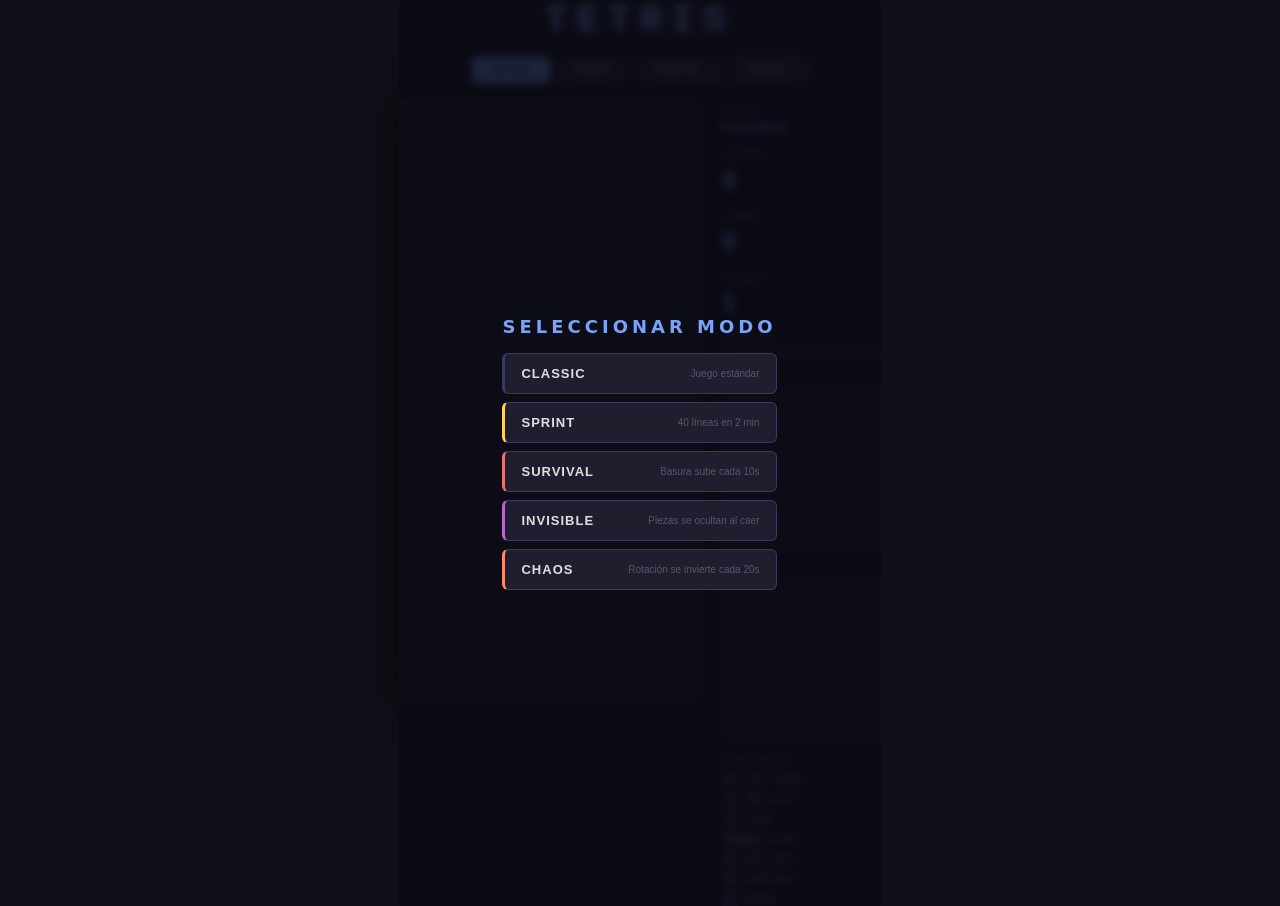
==== commit bc2a2ef0: "Feat: Add Theme selector" ====
--- a/index.html
+++ b/index.html
@@ -9,6 +9,14 @@
 <body>
   <div class="wrapper">
     <h1 class="game-title">TETRIS</h1>
+
+    <div class="theme-selector">
+      <button class="theme-btn" data-theme="retro">RETRO</button>
+      <button class="theme-btn" data-theme="neon">NEON</button>
+      <button class="theme-btn" data-theme="pastel">PASTEL</button>
+      <button class="theme-btn" data-theme="pixel">PIXEL</button>
+    </div>
+
     <div class="game-container">
       <canvas id="board" width="300" height="600"></canvas>
 
@@ -80,37 +88,6 @@
       </div>
     </div>
 
-    <div id="pause-menu" class="overlay hidden">
-      <div class="overlay-box pause-box">
-        <p class="pause-menu-title">PAUSED</p>
-        <div class="pause-buttons">
-          <button id="resume-btn" class="pause-menu-btn">RESUME</button>
-          <button id="pause-restart-btn" class="pause-menu-btn">RESTART</button>
-          <button id="controls-toggle-btn" class="pause-menu-btn">VIEW CONTROLS</button>
-        </div>
-        <div id="pause-controls" class="pause-controls hidden">
-          <ul>
-            <li><kbd>←</kbd><kbd>→</kbd> Move</li>
-            <li><kbd>↑</kbd><kbd>X</kbd> Rotate</li>
-            <li><kbd>↓</kbd> Soft drop</li>
-            <li><kbd>Space</kbd> Hard drop</li>
-            <li><kbd>C</kbd><kbd>⇧</kbd> Hold</li>
-            <li><kbd>Q</kbd> Ability</li>
-            <li><kbd>P</kbd> / <kbd>Esc</kbd> Pause</li>
-          </ul>
-        </div>
-        <div class="pause-level-selector">
-          <span class="label">STARTING LEVEL</span>
-          <div class="level-control">
-            <button id="level-dec" class="level-btn">−</button>
-            <span id="starting-level-display">1</span>
-            <button id="level-inc" class="level-btn">+</button>
-          </div>
-          <span class="level-hint">applies to next game</span>
-        </div>
-      </div>
-    </div>
-
     <div id="ability-menu" class="overlay hidden">
       <div class="overlay-box ability-box">
         <p class="overlay-secondary-title">ELIGE HABILIDAD</p>
--- a/style.css
+++ b/style.css
@@ -296,124 +296,6 @@
   background: #9bbdff;
 }
 
-/* ---- Pause menu ---- */
-.pause-box {
-  min-width: 280px;
-  gap: 16px;
-}
-
-.pause-menu-title {
-  font-family: 'Courier New', monospace;
-  font-size: 28px;
-  font-weight: 800;
-  letter-spacing: 6px;
-  color: #7aa2f7;
-  text-shadow: 0 0 16px rgba(122, 162, 247, 0.4);
-}
-
-.pause-buttons {
-  display: flex;
-  flex-direction: column;
-  gap: 8px;
-  width: 100%;
-}
-
-.pause-menu-btn {
-  background: #1e1e2e;
-  border: 1px solid #3a3a5a;
-  border-radius: 6px;
-  padding: 12px 16px;
-  color: #e0e0e0;
-  font-size: 12px;
-  font-weight: 700;
-  letter-spacing: 2px;
-  cursor: pointer;
-  text-align: center;
-  width: 100%;
-  transition: background 0.12s, border-color 0.12s, color 0.12s;
-}
-
-.pause-menu-btn:hover {
-  background: #2a2a4a;
-  border-color: #7aa2f7;
-  color: #7aa2f7;
-}
-
-.pause-controls {
-  width: 100%;
-  background: #13131d;
-  border: 1px solid #2a2a3a;
-  border-radius: 6px;
-  padding: 12px 16px;
-}
-
-.pause-controls ul {
-  list-style: none;
-  display: flex;
-  flex-direction: column;
-  gap: 7px;
-}
-
-.pause-controls li {
-  font-size: 12px;
-  color: #aaa;
-  display: flex;
-  align-items: center;
-  gap: 5px;
-}
-
-.pause-level-selector {
-  width: 100%;
-  display: flex;
-  flex-direction: column;
-  gap: 8px;
-  align-items: center;
-  border-top: 1px solid #2a2a3a;
-  padding-top: 14px;
-}
-
-.level-control {
-  display: flex;
-  align-items: center;
-  gap: 16px;
-}
-
-.level-btn {
-  background: #1e1e2e;
-  border: 1px solid #3a3a5a;
-  border-radius: 4px;
-  color: #7aa2f7;
-  font-size: 18px;
-  font-weight: 700;
-  width: 32px;
-  height: 32px;
-  cursor: pointer;
-  display: flex;
-  align-items: center;
-  justify-content: center;
-  transition: background 0.12s, border-color 0.12s;
-}
-
-.level-btn:hover {
-  background: #2a2a4a;
-  border-color: #7aa2f7;
-}
-
-#starting-level-display {
-  font-family: 'Courier New', monospace;
-  font-size: 26px;
-  font-weight: 700;
-  color: #7aa2f7;
-  min-width: 36px;
-  text-align: center;
-}
-
-.level-hint {
-  font-size: 10px;
-  color: #444460;
-  letter-spacing: 1px;
-}
-
 /* ---- Ability menu ---- */
 .ability-box {
   min-width: 260px;
@@ -493,3 +375,223 @@
   font-weight: 400;
   letter-spacing: 0;
 }
+
+/* ─── Theme selector ──────────────────────────────────────────────────────── */
+
+.theme-selector {
+  display: flex;
+  gap: 8px;
+}
+
+.theme-btn {
+  background: #252535;
+  border: 1px solid #4a4a6a;
+  border-radius: 4px;
+  padding: 7px 18px;
+  font-size: 10px;
+  font-weight: 700;
+  letter-spacing: 2px;
+  color: #b0b0cc;
+  cursor: pointer;
+  font-family: 'Courier New', Courier, monospace;
+  transition: all 0.15s;
+}
+.theme-btn:hover {
+  background: #2e2e50;
+  border-color: #7aa2f7;
+  color: #e0e0ff;
+}
+.theme-btn.active {
+  background: #7aa2f7;
+  border-color: #7aa2f7;
+  color: #0f0f17;
+}
+
+/* ─── Neon theme ──────────────────────────────────────────────────────────── */
+
+body.theme-neon {
+  background: #000011;
+}
+body.theme-neon #board,
+body.theme-neon #next-canvas,
+body.theme-neon #hold-canvas {
+  background: #000000;
+  border-color: #001a00;
+  box-shadow: 0 0 40px rgba(0, 255, 200, 0.12);
+}
+body.theme-neon .game-title {
+  color: #00ffff;
+  text-shadow: 0 0 30px rgba(0, 255, 255, 0.8), 0 0 60px rgba(0, 255, 255, 0.4);
+}
+body.theme-neon .label { color: #005544; }
+body.theme-neon .key-hint { color: #003322; }
+body.theme-neon .value,
+body.theme-neon .mode-label-text,
+body.theme-neon #overlay-score { color: #00ffff; }
+body.theme-neon #sprint-timer { color: #ffff00; }
+body.theme-neon #sprint-timer.urgent { color: #ff2244; }
+body.theme-neon kbd {
+  background: #001100;
+  border-color: #004400;
+  color: #00cc88;
+}
+body.theme-neon #energy-bar-wrap { background: #001100; border-color: #002200; }
+body.theme-neon #energy-bar { background: linear-gradient(90deg, #00cc88, #00ffff); }
+body.theme-neon #energy-bar.full { background: linear-gradient(90deg, #ffff00, #ff8800); }
+body.theme-neon .overlay { background: rgba(0, 0, 17, 0.88); }
+body.theme-neon .overlay-secondary-title { color: #00ffff; }
+body.theme-neon #overlay-title { color: #ff2244; }
+body.theme-neon #overlay-title.win { color: #00ff88; }
+body.theme-neon #restart-btn { background: #00ffff; color: #000011; }
+body.theme-neon #restart-btn:hover { background: #44ffff; }
+body.theme-neon .ability-btn,
+body.theme-neon .mode-btn {
+  background: #001100;
+  border-color: #003300;
+  color: #008844;
+}
+body.theme-neon .ability-btn:hover,
+body.theme-neon .mode-btn:hover {
+  background: #002200;
+  border-color: #00ffff;
+  color: #00ffff;
+}
+body.theme-neon .controls li { color: #005533; }
+body.theme-neon .theme-btn { background: #001100; border-color: #003300; border-bottom-color: transparent; color: #007755; }
+body.theme-neon .theme-btn:hover { border-color: #005533; border-bottom-color: #00ffff; color: #00ddaa; background: #002200; }
+body.theme-neon .theme-btn.active { border-color: #005533; border-bottom-color: #00ffff; color: #00ffff; background: #002200; }
+
+/* ─── Pastel theme ────────────────────────────────────────────────────────── */
+
+body.theme-pastel {
+  background: #ede8f5;
+  color: #4a3f5c;
+}
+body.theme-pastel #board,
+body.theme-pastel #next-canvas,
+body.theme-pastel #hold-canvas {
+  background: #faf5fc;
+  border-color: #d8cce8;
+  box-shadow: 0 4px 20px rgba(150, 100, 200, 0.15);
+}
+body.theme-pastel .game-title {
+  color: #9c7bc4;
+  text-shadow: 0 2px 12px rgba(156, 123, 196, 0.35);
+}
+body.theme-pastel .label { color: #b09ac4; }
+body.theme-pastel .key-hint { color: #c8b8dc; }
+body.theme-pastel .value,
+body.theme-pastel .mode-label-text,
+body.theme-pastel #overlay-score { color: #7b5ea7; }
+body.theme-pastel #sprint-timer { color: #c47b7b; }
+body.theme-pastel #sprint-timer.urgent { color: #e05050; }
+body.theme-pastel kbd {
+  background: #ede5f4;
+  border-color: #c8b8dc;
+  color: #7b5ea7;
+}
+body.theme-pastel #energy-bar-wrap { background: #ede5f4; border-color: #d8cce8; }
+body.theme-pastel #energy-bar { background: linear-gradient(90deg, #c0a0e0, #9c7bc4); }
+body.theme-pastel #energy-bar.full { background: linear-gradient(90deg, #f4c0a8, #f4a0d0); }
+body.theme-pastel .overlay { background: rgba(220, 210, 235, 0.92); }
+body.theme-pastel .overlay-secondary-title { color: #7b5ea7; }
+body.theme-pastel #overlay-title { color: #c45a5a; }
+body.theme-pastel #overlay-title.win { color: #5a9c5a; }
+body.theme-pastel #restart-btn { background: #9c7bc4; color: #fff; }
+body.theme-pastel #restart-btn:hover { background: #b090d8; }
+body.theme-pastel .ability-btn,
+body.theme-pastel .mode-btn {
+  background: #f0e8f8;
+  border-color: #c8b8dc;
+  color: #4a3f5c;
+}
+body.theme-pastel .ability-btn:hover {
+  background: #e0d0f0;
+  border-color: #9c7bc4;
+  color: #7b5ea7;
+}
+body.theme-pastel .mode-btn:hover { background: #e0d0f0; color: #4a3f5c; }
+body.theme-pastel .mode-btn[data-mode="classic"]:hover { border-left-color: #9c7bc4; }
+body.theme-pastel .mode-sprint { border-left-color: #c4a07b; }
+body.theme-pastel .mode-sprint:hover { border-left-color: #c4a07b; }
+body.theme-pastel .mode-survival { border-left-color: #c47b7b; }
+body.theme-pastel .mode-survival:hover { border-left-color: #c47b7b; }
+body.theme-pastel .mode-invisible { border-left-color: #a07bc4; }
+body.theme-pastel .mode-invisible:hover { border-left-color: #a07bc4; }
+body.theme-pastel .mode-chaos { border-left-color: #c49c7b; }
+body.theme-pastel .mode-chaos:hover { border-left-color: #c49c7b; }
+body.theme-pastel .mode-desc { color: #b09ac4; }
+body.theme-pastel .controls li { color: #b09ac4; }
+body.theme-pastel .theme-btn { background: #ede5f4; border-color: #c8b8dc; border-bottom-color: transparent; color: #a090bc; }
+body.theme-pastel .theme-btn:hover { border-color: #b8a8d0; border-bottom-color: #9c7bc4; color: #7b5ea7; background: #e0d8f0; }
+body.theme-pastel .theme-btn.active { border-color: #b8a8d0; border-bottom-color: #9c7bc4; color: #6a4e96; background: #e0d8f0; }
+
+/* ─── Pixel theme ─────────────────────────────────────────────────────────── */
+
+body.theme-pixel {
+  background: #111111;
+  font-family: 'Courier New', Courier, monospace;
+}
+body.theme-pixel #board,
+body.theme-pixel #next-canvas,
+body.theme-pixel #hold-canvas {
+  background: #0d0d0d;
+  border-color: #222222;
+  border-radius: 0;
+  box-shadow: 4px 4px 0 #000000;
+}
+body.theme-pixel .game-title {
+  color: #ffdd00;
+  text-shadow: 3px 3px 0 #996600;
+}
+body.theme-pixel .label { color: #444444; }
+body.theme-pixel .key-hint { color: #333333; }
+body.theme-pixel .value,
+body.theme-pixel .mode-label-text,
+body.theme-pixel #overlay-score { color: #ffdd00; }
+body.theme-pixel #sprint-timer { color: #ffaa00; }
+body.theme-pixel #sprint-timer.urgent { color: #ff4400; }
+body.theme-pixel kbd {
+  background: #222222;
+  border-color: #444444;
+  color: #ffdd00;
+  border-radius: 0;
+}
+body.theme-pixel #energy-bar-wrap {
+  background: #111111;
+  border-color: #333333;
+  border-radius: 0;
+}
+body.theme-pixel #energy-bar {
+  background: linear-gradient(90deg, #ff8800, #ffdd00);
+  border-radius: 0;
+}
+body.theme-pixel #energy-bar.full { background: linear-gradient(90deg, #ff4400, #ff8800); }
+body.theme-pixel .overlay { background: rgba(8, 8, 8, 0.9); }
+body.theme-pixel .overlay-box { border: 2px solid #333333; border-radius: 0; }
+body.theme-pixel .overlay-secondary-title { color: #ffdd00; }
+body.theme-pixel #overlay-title { color: #ff4444; }
+body.theme-pixel #overlay-title.win { color: #44ff44; }
+body.theme-pixel #restart-btn {
+  background: #ffdd00;
+  color: #111111;
+  border-radius: 0;
+  border: 2px solid #996600;
+}
+body.theme-pixel #restart-btn:hover { background: #ffee44; }
+body.theme-pixel .ability-btn,
+body.theme-pixel .mode-btn {
+  border-radius: 0;
+  border-color: #333333;
+}
+body.theme-pixel .ability-btn:hover { border-color: #ffdd00; color: #ffdd00; }
+body.theme-pixel .mode-btn:hover { background: #1e1e1e; color: #e0e0e0; }
+body.theme-pixel .mode-btn[data-mode="classic"]:hover { border-left-color: #ffdd00; }
+body.theme-pixel .mode-sprint { border-left-color: #ffaa00; }
+body.theme-pixel .mode-survival { border-left-color: #ff4444; }
+body.theme-pixel .mode-invisible { border-left-color: #cc44ff; }
+body.theme-pixel .mode-chaos { border-left-color: #ff8800; }
+body.theme-pixel .controls li { color: #555555; }
+body.theme-pixel .theme-btn { background: #111111; border-color: #333333; border-bottom-color: transparent; color: #666666; border-radius: 0; }
+body.theme-pixel .theme-btn:hover { border-color: #555555; border-bottom-color: #ffdd00; color: #ccaa00; background: #1a1a1a; }
+body.theme-pixel .theme-btn.active { border-color: #555555; border-bottom-color: #ffdd00; color: #ffdd00; background: #1a1a1a; }
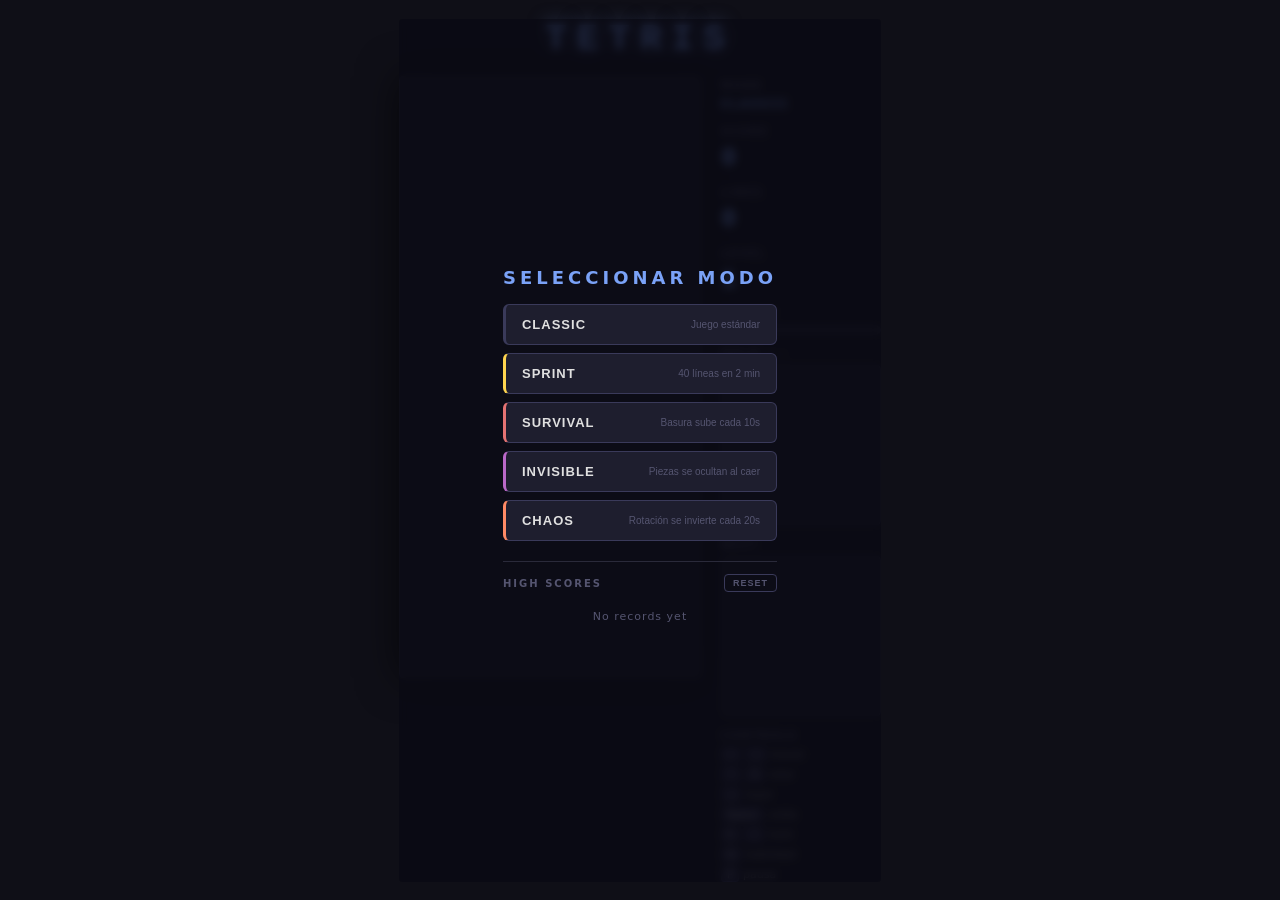
==== commit def31587: "Merge branch 'high-score-table' into release" ====
--- a/index.html
+++ b/index.html
@@ -9,14 +9,6 @@
 <body>
   <div class="wrapper">
     <h1 class="game-title">TETRIS</h1>
-
-    <div class="theme-selector">
-      <button class="theme-btn" data-theme="retro">RETRO</button>
-      <button class="theme-btn" data-theme="neon">NEON</button>
-      <button class="theme-btn" data-theme="pastel">PASTEL</button>
-      <button class="theme-btn" data-theme="pixel">PIXEL</button>
-    </div>
-
     <div class="game-container">
       <canvas id="board" width="300" height="600"></canvas>
 
@@ -81,10 +73,50 @@
     <div id="powerup-announce"></div>
 
     <div id="overlay" class="overlay hidden">
-      <div class="overlay-box">
+      <div class="overlay-box gameover-box">
         <p id="overlay-title">GAME OVER</p>
         <p id="overlay-score"></p>
+        <p id="overlay-stats"></p>
+        <div id="new-record-section" class="hidden">
+          <p class="new-record-label">NEW RECORD</p>
+          <div class="name-input-row">
+            <input type="text" id="player-name" maxlength="12" placeholder="Your name..." autocomplete="off" spellcheck="false" />
+            <button id="save-score-btn">SAVE</button>
+          </div>
+        </div>
+        <div id="gameover-hs-table" class="hs-table"></div>
         <button id="restart-btn">Reiniciar</button>
+      </div>
+    </div>
+
+    <div id="pause-menu" class="overlay hidden">
+      <div class="overlay-box pause-box">
+        <p class="pause-menu-title">PAUSED</p>
+        <div class="pause-buttons">
+          <button id="resume-btn" class="pause-menu-btn">RESUME</button>
+          <button id="pause-restart-btn" class="pause-menu-btn">RESTART</button>
+          <button id="controls-toggle-btn" class="pause-menu-btn">VIEW CONTROLS</button>
+        </div>
+        <div id="pause-controls" class="pause-controls hidden">
+          <ul>
+            <li><kbd>←</kbd><kbd>→</kbd> Move</li>
+            <li><kbd>↑</kbd><kbd>X</kbd> Rotate</li>
+            <li><kbd>↓</kbd> Soft drop</li>
+            <li><kbd>Space</kbd> Hard drop</li>
+            <li><kbd>C</kbd><kbd>⇧</kbd> Hold</li>
+            <li><kbd>Q</kbd> Ability</li>
+            <li><kbd>P</kbd> / <kbd>Esc</kbd> Pause</li>
+          </ul>
+        </div>
+        <div class="pause-level-selector">
+          <span class="label">STARTING LEVEL</span>
+          <div class="level-control">
+            <button id="level-dec" class="level-btn">−</button>
+            <span id="starting-level-display">1</span>
+            <button id="level-inc" class="level-btn">+</button>
+          </div>
+          <span class="level-hint">applies to next game</span>
+        </div>
       </div>
     </div>
 
@@ -121,6 +153,13 @@
             CHAOS <span class="mode-desc">Rotación se invierte cada 20s</span>
           </button>
         </div>
+        <div class="hs-section">
+          <div class="hs-header">
+            <span class="label">HIGH SCORES</span>
+            <button id="reset-scores-btn" class="reset-btn">RESET</button>
+          </div>
+          <div id="start-hs-table" class="hs-table"></div>
+        </div>
       </div>
     </div>
   </div>
--- a/style.css
+++ b/style.css
@@ -294,6 +294,124 @@
 }
 #restart-btn:hover {
   background: #9bbdff;
+}
+
+/* ---- Pause menu ---- */
+.pause-box {
+  min-width: 280px;
+  gap: 16px;
+}
+
+.pause-menu-title {
+  font-family: 'Courier New', monospace;
+  font-size: 28px;
+  font-weight: 800;
+  letter-spacing: 6px;
+  color: #7aa2f7;
+  text-shadow: 0 0 16px rgba(122, 162, 247, 0.4);
+}
+
+.pause-buttons {
+  display: flex;
+  flex-direction: column;
+  gap: 8px;
+  width: 100%;
+}
+
+.pause-menu-btn {
+  background: #1e1e2e;
+  border: 1px solid #3a3a5a;
+  border-radius: 6px;
+  padding: 12px 16px;
+  color: #e0e0e0;
+  font-size: 12px;
+  font-weight: 700;
+  letter-spacing: 2px;
+  cursor: pointer;
+  text-align: center;
+  width: 100%;
+  transition: background 0.12s, border-color 0.12s, color 0.12s;
+}
+
+.pause-menu-btn:hover {
+  background: #2a2a4a;
+  border-color: #7aa2f7;
+  color: #7aa2f7;
+}
+
+.pause-controls {
+  width: 100%;
+  background: #13131d;
+  border: 1px solid #2a2a3a;
+  border-radius: 6px;
+  padding: 12px 16px;
+}
+
+.pause-controls ul {
+  list-style: none;
+  display: flex;
+  flex-direction: column;
+  gap: 7px;
+}
+
+.pause-controls li {
+  font-size: 12px;
+  color: #aaa;
+  display: flex;
+  align-items: center;
+  gap: 5px;
+}
+
+.pause-level-selector {
+  width: 100%;
+  display: flex;
+  flex-direction: column;
+  gap: 8px;
+  align-items: center;
+  border-top: 1px solid #2a2a3a;
+  padding-top: 14px;
+}
+
+.level-control {
+  display: flex;
+  align-items: center;
+  gap: 16px;
+}
+
+.level-btn {
+  background: #1e1e2e;
+  border: 1px solid #3a3a5a;
+  border-radius: 4px;
+  color: #7aa2f7;
+  font-size: 18px;
+  font-weight: 700;
+  width: 32px;
+  height: 32px;
+  cursor: pointer;
+  display: flex;
+  align-items: center;
+  justify-content: center;
+  transition: background 0.12s, border-color 0.12s;
+}
+
+.level-btn:hover {
+  background: #2a2a4a;
+  border-color: #7aa2f7;
+}
+
+#starting-level-display {
+  font-family: 'Courier New', monospace;
+  font-size: 26px;
+  font-weight: 700;
+  color: #7aa2f7;
+  min-width: 36px;
+  text-align: center;
+}
+
+.level-hint {
+  font-size: 10px;
+  color: #444460;
+  letter-spacing: 1px;
 }
 
 /* ---- Ability menu ---- */
@@ -376,222 +494,170 @@
   letter-spacing: 0;
 }
 
-/* ─── Theme selector ──────────────────────────────────────────────────────── */
-
-.theme-selector {
-  display: flex;
+/* ---- High Score Table ---- */
+.gameover-box {
+  min-width: 320px;
+  max-width: 400px;
+}
+
+.hs-section {
+  width: 100%;
+  margin-top: 8px;
+  border-top: 1px solid #2a2a3a;
+  padding-top: 12px;
+}
+
+.hs-header {
+  display: flex;
+  align-items: center;
+  justify-content: space-between;
+  margin-bottom: 8px;
+}
+
+.reset-btn {
+  background: transparent;
+  border: 1px solid #3a3a5a;
+  border-radius: 4px;
+  color: #555570;
+  font-size: 9px;
+  font-weight: 700;
+  letter-spacing: 1px;
+  padding: 3px 8px;
+  cursor: pointer;
+  transition: color 0.15s, border-color 0.15s;
+}
+.reset-btn:hover {
+  color: #e57373;
+  border-color: #e57373;
+}
+
+.hs-table {
+  width: 100%;
+  display: flex;
+  flex-direction: column;
+  gap: 4px;
+}
+
+.hs-empty {
+  font-size: 11px;
+  color: #555570;
+  text-align: center;
+  padding: 10px 0;
+  letter-spacing: 1px;
+}
+
+.hs-row {
+  display: flex;
+  align-items: center;
   gap: 8px;
-}
-
-.theme-btn {
-  background: #252535;
-  border: 1px solid #4a4a6a;
-  border-radius: 4px;
-  padding: 7px 18px;
+  background: #1e1e2e;
+  border: 1px solid #2a2a3a;
+  border-radius: 4px;
+  padding: 6px 10px;
+  font-family: 'Courier New', monospace;
+  font-size: 12px;
+}
+
+.hs-row.hs-highlight {
+  border-color: #ffd54f;
+  background: #26241a;
+  box-shadow: 0 0 8px rgba(255, 213, 79, 0.15);
+}
+
+.hs-rank {
+  width: 22px;
+  flex-shrink: 0;
+  color: #555570;
   font-size: 10px;
-  font-weight: 700;
-  letter-spacing: 2px;
-  color: #b0b0cc;
+}
+.hs-row.hs-highlight .hs-rank { color: #ffd54f; }
+
+.hs-name {
+  flex: 1;
+  min-width: 0;
+  overflow: hidden;
+  text-overflow: ellipsis;
+  white-space: nowrap;
+  color: #e0e0e0;
+  font-weight: 700;
+  letter-spacing: 1px;
+}
+.hs-row.hs-highlight .hs-name { color: #ffd54f; }
+
+.hs-score {
+  flex-shrink: 0;
+  color: #7aa2f7;
+  font-weight: 700;
+  text-align: right;
+  min-width: 72px;
+}
+.hs-row.hs-highlight .hs-score { color: #ffd54f; }
+
+.hs-meta {
+  flex-shrink: 0;
+  color: #555570;
+  font-size: 10px;
+  text-align: right;
+  min-width: 58px;
+}
+.hs-row.hs-highlight .hs-meta { color: #a89040; }
+
+/* ---- New record entry ---- */
+#new-record-section {
+  width: 100%;
+}
+#new-record-section.hidden { display: none; }
+
+.new-record-label {
+  font-family: 'Courier New', monospace;
+  font-size: 13px;
+  font-weight: 800;
+  color: #ffd54f;
+  letter-spacing: 4px;
+  text-shadow: 0 0 10px rgba(255, 213, 79, 0.5);
+  margin-bottom: 8px;
+}
+
+.name-input-row {
+  display: flex;
+  gap: 8px;
+  width: 100%;
+  margin-bottom: 4px;
+}
+
+#player-name {
+  flex: 1;
+  background: #1e1e2e;
+  border: 1px solid #3a3a5a;
+  border-radius: 6px;
+  padding: 8px 12px;
+  color: #e0e0e0;
+  font-family: 'Courier New', monospace;
+  font-size: 13px;
+  outline: none;
+  transition: border-color 0.15s;
+}
+#player-name:focus { border-color: #7aa2f7; }
+#player-name::placeholder { color: #3a3a5a; }
+
+#save-score-btn {
+  background: #ffd54f;
+  color: #0f0f17;
+  border: none;
+  border-radius: 6px;
+  padding: 8px 16px;
+  font-size: 12px;
+  font-weight: 700;
   cursor: pointer;
+  letter-spacing: 1px;
+  transition: background 0.15s;
+}
+#save-score-btn:hover { background: #ffe082; }
+
+/* ---- Overlay stats line ---- */
+#overlay-stats {
   font-family: 'Courier New', Courier, monospace;
-  transition: all 0.15s;
-}
-.theme-btn:hover {
-  background: #2e2e50;
-  border-color: #7aa2f7;
-  color: #e0e0ff;
-}
-.theme-btn.active {
-  background: #7aa2f7;
-  border-color: #7aa2f7;
-  color: #0f0f17;
-}
-
-/* ─── Neon theme ──────────────────────────────────────────────────────────── */
-
-body.theme-neon {
-  background: #000011;
-}
-body.theme-neon #board,
-body.theme-neon #next-canvas,
-body.theme-neon #hold-canvas {
-  background: #000000;
-  border-color: #001a00;
-  box-shadow: 0 0 40px rgba(0, 255, 200, 0.12);
-}
-body.theme-neon .game-title {
-  color: #00ffff;
-  text-shadow: 0 0 30px rgba(0, 255, 255, 0.8), 0 0 60px rgba(0, 255, 255, 0.4);
-}
-body.theme-neon .label { color: #005544; }
-body.theme-neon .key-hint { color: #003322; }
-body.theme-neon .value,
-body.theme-neon .mode-label-text,
-body.theme-neon #overlay-score { color: #00ffff; }
-body.theme-neon #sprint-timer { color: #ffff00; }
-body.theme-neon #sprint-timer.urgent { color: #ff2244; }
-body.theme-neon kbd {
-  background: #001100;
-  border-color: #004400;
-  color: #00cc88;
-}
-body.theme-neon #energy-bar-wrap { background: #001100; border-color: #002200; }
-body.theme-neon #energy-bar { background: linear-gradient(90deg, #00cc88, #00ffff); }
-body.theme-neon #energy-bar.full { background: linear-gradient(90deg, #ffff00, #ff8800); }
-body.theme-neon .overlay { background: rgba(0, 0, 17, 0.88); }
-body.theme-neon .overlay-secondary-title { color: #00ffff; }
-body.theme-neon #overlay-title { color: #ff2244; }
-body.theme-neon #overlay-title.win { color: #00ff88; }
-body.theme-neon #restart-btn { background: #00ffff; color: #000011; }
-body.theme-neon #restart-btn:hover { background: #44ffff; }
-body.theme-neon .ability-btn,
-body.theme-neon .mode-btn {
-  background: #001100;
-  border-color: #003300;
-  color: #008844;
-}
-body.theme-neon .ability-btn:hover,
-body.theme-neon .mode-btn:hover {
-  background: #002200;
-  border-color: #00ffff;
-  color: #00ffff;
-}
-body.theme-neon .controls li { color: #005533; }
-body.theme-neon .theme-btn { background: #001100; border-color: #003300; border-bottom-color: transparent; color: #007755; }
-body.theme-neon .theme-btn:hover { border-color: #005533; border-bottom-color: #00ffff; color: #00ddaa; background: #002200; }
-body.theme-neon .theme-btn.active { border-color: #005533; border-bottom-color: #00ffff; color: #00ffff; background: #002200; }
-
-/* ─── Pastel theme ────────────────────────────────────────────────────────── */
-
-body.theme-pastel {
-  background: #ede8f5;
-  color: #4a3f5c;
-}
-body.theme-pastel #board,
-body.theme-pastel #next-canvas,
-body.theme-pastel #hold-canvas {
-  background: #faf5fc;
-  border-color: #d8cce8;
-  box-shadow: 0 4px 20px rgba(150, 100, 200, 0.15);
-}
-body.theme-pastel .game-title {
-  color: #9c7bc4;
-  text-shadow: 0 2px 12px rgba(156, 123, 196, 0.35);
-}
-body.theme-pastel .label { color: #b09ac4; }
-body.theme-pastel .key-hint { color: #c8b8dc; }
-body.theme-pastel .value,
-body.theme-pastel .mode-label-text,
-body.theme-pastel #overlay-score { color: #7b5ea7; }
-body.theme-pastel #sprint-timer { color: #c47b7b; }
-body.theme-pastel #sprint-timer.urgent { color: #e05050; }
-body.theme-pastel kbd {
-  background: #ede5f4;
-  border-color: #c8b8dc;
-  color: #7b5ea7;
-}
-body.theme-pastel #energy-bar-wrap { background: #ede5f4; border-color: #d8cce8; }
-body.theme-pastel #energy-bar { background: linear-gradient(90deg, #c0a0e0, #9c7bc4); }
-body.theme-pastel #energy-bar.full { background: linear-gradient(90deg, #f4c0a8, #f4a0d0); }
-body.theme-pastel .overlay { background: rgba(220, 210, 235, 0.92); }
-body.theme-pastel .overlay-secondary-title { color: #7b5ea7; }
-body.theme-pastel #overlay-title { color: #c45a5a; }
-body.theme-pastel #overlay-title.win { color: #5a9c5a; }
-body.theme-pastel #restart-btn { background: #9c7bc4; color: #fff; }
-body.theme-pastel #restart-btn:hover { background: #b090d8; }
-body.theme-pastel .ability-btn,
-body.theme-pastel .mode-btn {
-  background: #f0e8f8;
-  border-color: #c8b8dc;
-  color: #4a3f5c;
-}
-body.theme-pastel .ability-btn:hover {
-  background: #e0d0f0;
-  border-color: #9c7bc4;
-  color: #7b5ea7;
-}
-body.theme-pastel .mode-btn:hover { background: #e0d0f0; color: #4a3f5c; }
-body.theme-pastel .mode-btn[data-mode="classic"]:hover { border-left-color: #9c7bc4; }
-body.theme-pastel .mode-sprint { border-left-color: #c4a07b; }
-body.theme-pastel .mode-sprint:hover { border-left-color: #c4a07b; }
-body.theme-pastel .mode-survival { border-left-color: #c47b7b; }
-body.theme-pastel .mode-survival:hover { border-left-color: #c47b7b; }
-body.theme-pastel .mode-invisible { border-left-color: #a07bc4; }
-body.theme-pastel .mode-invisible:hover { border-left-color: #a07bc4; }
-body.theme-pastel .mode-chaos { border-left-color: #c49c7b; }
-body.theme-pastel .mode-chaos:hover { border-left-color: #c49c7b; }
-body.theme-pastel .mode-desc { color: #b09ac4; }
-body.theme-pastel .controls li { color: #b09ac4; }
-body.theme-pastel .theme-btn { background: #ede5f4; border-color: #c8b8dc; border-bottom-color: transparent; color: #a090bc; }
-body.theme-pastel .theme-btn:hover { border-color: #b8a8d0; border-bottom-color: #9c7bc4; color: #7b5ea7; background: #e0d8f0; }
-body.theme-pastel .theme-btn.active { border-color: #b8a8d0; border-bottom-color: #9c7bc4; color: #6a4e96; background: #e0d8f0; }
-
-/* ─── Pixel theme ─────────────────────────────────────────────────────────── */
-
-body.theme-pixel {
-  background: #111111;
-  font-family: 'Courier New', Courier, monospace;
-}
-body.theme-pixel #board,
-body.theme-pixel #next-canvas,
-body.theme-pixel #hold-canvas {
-  background: #0d0d0d;
-  border-color: #222222;
-  border-radius: 0;
-  box-shadow: 4px 4px 0 #000000;
-}
-body.theme-pixel .game-title {
-  color: #ffdd00;
-  text-shadow: 3px 3px 0 #996600;
-}
-body.theme-pixel .label { color: #444444; }
-body.theme-pixel .key-hint { color: #333333; }
-body.theme-pixel .value,
-body.theme-pixel .mode-label-text,
-body.theme-pixel #overlay-score { color: #ffdd00; }
-body.theme-pixel #sprint-timer { color: #ffaa00; }
-body.theme-pixel #sprint-timer.urgent { color: #ff4400; }
-body.theme-pixel kbd {
-  background: #222222;
-  border-color: #444444;
-  color: #ffdd00;
-  border-radius: 0;
-}
-body.theme-pixel #energy-bar-wrap {
-  background: #111111;
-  border-color: #333333;
-  border-radius: 0;
-}
-body.theme-pixel #energy-bar {
-  background: linear-gradient(90deg, #ff8800, #ffdd00);
-  border-radius: 0;
-}
-body.theme-pixel #energy-bar.full { background: linear-gradient(90deg, #ff4400, #ff8800); }
-body.theme-pixel .overlay { background: rgba(8, 8, 8, 0.9); }
-body.theme-pixel .overlay-box { border: 2px solid #333333; border-radius: 0; }
-body.theme-pixel .overlay-secondary-title { color: #ffdd00; }
-body.theme-pixel #overlay-title { color: #ff4444; }
-body.theme-pixel #overlay-title.win { color: #44ff44; }
-body.theme-pixel #restart-btn {
-  background: #ffdd00;
-  color: #111111;
-  border-radius: 0;
-  border: 2px solid #996600;
-}
-body.theme-pixel #restart-btn:hover { background: #ffee44; }
-body.theme-pixel .ability-btn,
-body.theme-pixel .mode-btn {
-  border-radius: 0;
-  border-color: #333333;
-}
-body.theme-pixel .ability-btn:hover { border-color: #ffdd00; color: #ffdd00; }
-body.theme-pixel .mode-btn:hover { background: #1e1e1e; color: #e0e0e0; }
-body.theme-pixel .mode-btn[data-mode="classic"]:hover { border-left-color: #ffdd00; }
-body.theme-pixel .mode-sprint { border-left-color: #ffaa00; }
-body.theme-pixel .mode-survival { border-left-color: #ff4444; }
-body.theme-pixel .mode-invisible { border-left-color: #cc44ff; }
-body.theme-pixel .mode-chaos { border-left-color: #ff8800; }
-body.theme-pixel .controls li { color: #555555; }
-body.theme-pixel .theme-btn { background: #111111; border-color: #333333; border-bottom-color: transparent; color: #666666; border-radius: 0; }
-body.theme-pixel .theme-btn:hover { border-color: #555555; border-bottom-color: #ffdd00; color: #ccaa00; background: #1a1a1a; }
-body.theme-pixel .theme-btn.active { border-color: #555555; border-bottom-color: #ffdd00; color: #ffdd00; background: #1a1a1a; }
+  font-size: 12px;
+  color: #555570;
+  letter-spacing: 1px;
+}
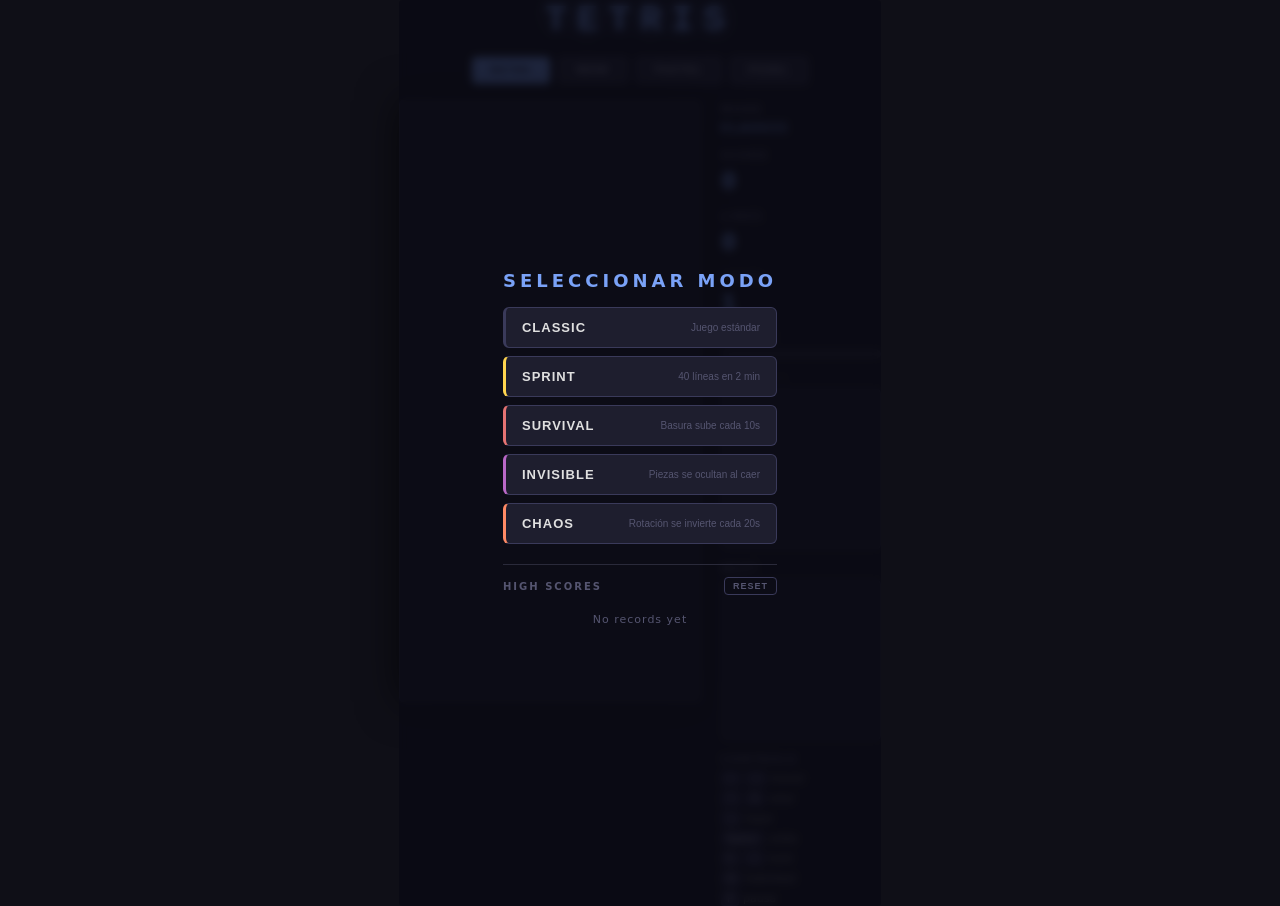
==== commit 2978f231: "Merge branch 'themes' into release — resolve append conflicts Both high-score-table and themes appen" ====
--- a/index.html
+++ b/index.html
@@ -9,6 +9,14 @@
 <body>
   <div class="wrapper">
     <h1 class="game-title">TETRIS</h1>
+
+    <div class="theme-selector">
+      <button class="theme-btn" data-theme="retro">RETRO</button>
+      <button class="theme-btn" data-theme="neon">NEON</button>
+      <button class="theme-btn" data-theme="pastel">PASTEL</button>
+      <button class="theme-btn" data-theme="pixel">PIXEL</button>
+    </div>
+
     <div class="game-container">
       <canvas id="board" width="300" height="600"></canvas>
 
--- a/style.css
+++ b/style.css
@@ -661,3 +661,223 @@
   color: #555570;
   letter-spacing: 1px;
 }
+
+/* ─── Theme selector ──────────────────────────────────────────────────────── */
+
+.theme-selector {
+  display: flex;
+  gap: 8px;
+}
+
+.theme-btn {
+  background: #252535;
+  border: 1px solid #4a4a6a;
+  border-radius: 4px;
+  padding: 7px 18px;
+  font-size: 10px;
+  font-weight: 700;
+  letter-spacing: 2px;
+  color: #b0b0cc;
+  cursor: pointer;
+  font-family: 'Courier New', Courier, monospace;
+  transition: all 0.15s;
+}
+.theme-btn:hover {
+  background: #2e2e50;
+  border-color: #7aa2f7;
+  color: #e0e0ff;
+}
+.theme-btn.active {
+  background: #7aa2f7;
+  border-color: #7aa2f7;
+  color: #0f0f17;
+}
+
+/* ─── Neon theme ──────────────────────────────────────────────────────────── */
+
+body.theme-neon {
+  background: #000011;
+}
+body.theme-neon #board,
+body.theme-neon #next-canvas,
+body.theme-neon #hold-canvas {
+  background: #000000;
+  border-color: #001a00;
+  box-shadow: 0 0 40px rgba(0, 255, 200, 0.12);
+}
+body.theme-neon .game-title {
+  color: #00ffff;
+  text-shadow: 0 0 30px rgba(0, 255, 255, 0.8), 0 0 60px rgba(0, 255, 255, 0.4);
+}
+body.theme-neon .label { color: #005544; }
+body.theme-neon .key-hint { color: #003322; }
+body.theme-neon .value,
+body.theme-neon .mode-label-text,
+body.theme-neon #overlay-score { color: #00ffff; }
+body.theme-neon #sprint-timer { color: #ffff00; }
+body.theme-neon #sprint-timer.urgent { color: #ff2244; }
+body.theme-neon kbd {
+  background: #001100;
+  border-color: #004400;
+  color: #00cc88;
+}
+body.theme-neon #energy-bar-wrap { background: #001100; border-color: #002200; }
+body.theme-neon #energy-bar { background: linear-gradient(90deg, #00cc88, #00ffff); }
+body.theme-neon #energy-bar.full { background: linear-gradient(90deg, #ffff00, #ff8800); }
+body.theme-neon .overlay { background: rgba(0, 0, 17, 0.88); }
+body.theme-neon .overlay-secondary-title { color: #00ffff; }
+body.theme-neon #overlay-title { color: #ff2244; }
+body.theme-neon #overlay-title.win { color: #00ff88; }
+body.theme-neon #restart-btn { background: #00ffff; color: #000011; }
+body.theme-neon #restart-btn:hover { background: #44ffff; }
+body.theme-neon .ability-btn,
+body.theme-neon .mode-btn {
+  background: #001100;
+  border-color: #003300;
+  color: #008844;
+}
+body.theme-neon .ability-btn:hover,
+body.theme-neon .mode-btn:hover {
+  background: #002200;
+  border-color: #00ffff;
+  color: #00ffff;
+}
+body.theme-neon .controls li { color: #005533; }
+body.theme-neon .theme-btn { background: #001100; border-color: #003300; border-bottom-color: transparent; color: #007755; }
+body.theme-neon .theme-btn:hover { border-color: #005533; border-bottom-color: #00ffff; color: #00ddaa; background: #002200; }
+body.theme-neon .theme-btn.active { border-color: #005533; border-bottom-color: #00ffff; color: #00ffff; background: #002200; }
+
+/* ─── Pastel theme ────────────────────────────────────────────────────────── */
+
+body.theme-pastel {
+  background: #ede8f5;
+  color: #4a3f5c;
+}
+body.theme-pastel #board,
+body.theme-pastel #next-canvas,
+body.theme-pastel #hold-canvas {
+  background: #faf5fc;
+  border-color: #d8cce8;
+  box-shadow: 0 4px 20px rgba(150, 100, 200, 0.15);
+}
+body.theme-pastel .game-title {
+  color: #9c7bc4;
+  text-shadow: 0 2px 12px rgba(156, 123, 196, 0.35);
+}
+body.theme-pastel .label { color: #b09ac4; }
+body.theme-pastel .key-hint { color: #c8b8dc; }
+body.theme-pastel .value,
+body.theme-pastel .mode-label-text,
+body.theme-pastel #overlay-score { color: #7b5ea7; }
+body.theme-pastel #sprint-timer { color: #c47b7b; }
+body.theme-pastel #sprint-timer.urgent { color: #e05050; }
+body.theme-pastel kbd {
+  background: #ede5f4;
+  border-color: #c8b8dc;
+  color: #7b5ea7;
+}
+body.theme-pastel #energy-bar-wrap { background: #ede5f4; border-color: #d8cce8; }
+body.theme-pastel #energy-bar { background: linear-gradient(90deg, #c0a0e0, #9c7bc4); }
+body.theme-pastel #energy-bar.full { background: linear-gradient(90deg, #f4c0a8, #f4a0d0); }
+body.theme-pastel .overlay { background: rgba(220, 210, 235, 0.92); }
+body.theme-pastel .overlay-secondary-title { color: #7b5ea7; }
+body.theme-pastel #overlay-title { color: #c45a5a; }
+body.theme-pastel #overlay-title.win { color: #5a9c5a; }
+body.theme-pastel #restart-btn { background: #9c7bc4; color: #fff; }
+body.theme-pastel #restart-btn:hover { background: #b090d8; }
+body.theme-pastel .ability-btn,
+body.theme-pastel .mode-btn {
+  background: #f0e8f8;
+  border-color: #c8b8dc;
+  color: #4a3f5c;
+}
+body.theme-pastel .ability-btn:hover {
+  background: #e0d0f0;
+  border-color: #9c7bc4;
+  color: #7b5ea7;
+}
+body.theme-pastel .mode-btn:hover { background: #e0d0f0; color: #4a3f5c; }
+body.theme-pastel .mode-btn[data-mode="classic"]:hover { border-left-color: #9c7bc4; }
+body.theme-pastel .mode-sprint { border-left-color: #c4a07b; }
+body.theme-pastel .mode-sprint:hover { border-left-color: #c4a07b; }
+body.theme-pastel .mode-survival { border-left-color: #c47b7b; }
+body.theme-pastel .mode-survival:hover { border-left-color: #c47b7b; }
+body.theme-pastel .mode-invisible { border-left-color: #a07bc4; }
+body.theme-pastel .mode-invisible:hover { border-left-color: #a07bc4; }
+body.theme-pastel .mode-chaos { border-left-color: #c49c7b; }
+body.theme-pastel .mode-chaos:hover { border-left-color: #c49c7b; }
+body.theme-pastel .mode-desc { color: #b09ac4; }
+body.theme-pastel .controls li { color: #b09ac4; }
+body.theme-pastel .theme-btn { background: #ede5f4; border-color: #c8b8dc; border-bottom-color: transparent; color: #a090bc; }
+body.theme-pastel .theme-btn:hover { border-color: #b8a8d0; border-bottom-color: #9c7bc4; color: #7b5ea7; background: #e0d8f0; }
+body.theme-pastel .theme-btn.active { border-color: #b8a8d0; border-bottom-color: #9c7bc4; color: #6a4e96; background: #e0d8f0; }
+
+/* ─── Pixel theme ─────────────────────────────────────────────────────────── */
+
+body.theme-pixel {
+  background: #111111;
+  font-family: 'Courier New', Courier, monospace;
+}
+body.theme-pixel #board,
+body.theme-pixel #next-canvas,
+body.theme-pixel #hold-canvas {
+  background: #0d0d0d;
+  border-color: #222222;
+  border-radius: 0;
+  box-shadow: 4px 4px 0 #000000;
+}
+body.theme-pixel .game-title {
+  color: #ffdd00;
+  text-shadow: 3px 3px 0 #996600;
+}
+body.theme-pixel .label { color: #444444; }
+body.theme-pixel .key-hint { color: #333333; }
+body.theme-pixel .value,
+body.theme-pixel .mode-label-text,
+body.theme-pixel #overlay-score { color: #ffdd00; }
+body.theme-pixel #sprint-timer { color: #ffaa00; }
+body.theme-pixel #sprint-timer.urgent { color: #ff4400; }
+body.theme-pixel kbd {
+  background: #222222;
+  border-color: #444444;
+  color: #ffdd00;
+  border-radius: 0;
+}
+body.theme-pixel #energy-bar-wrap {
+  background: #111111;
+  border-color: #333333;
+  border-radius: 0;
+}
+body.theme-pixel #energy-bar {
+  background: linear-gradient(90deg, #ff8800, #ffdd00);
+  border-radius: 0;
+}
+body.theme-pixel #energy-bar.full { background: linear-gradient(90deg, #ff4400, #ff8800); }
+body.theme-pixel .overlay { background: rgba(8, 8, 8, 0.9); }
+body.theme-pixel .overlay-box { border: 2px solid #333333; border-radius: 0; }
+body.theme-pixel .overlay-secondary-title { color: #ffdd00; }
+body.theme-pixel #overlay-title { color: #ff4444; }
+body.theme-pixel #overlay-title.win { color: #44ff44; }
+body.theme-pixel #restart-btn {
+  background: #ffdd00;
+  color: #111111;
+  border-radius: 0;
+  border: 2px solid #996600;
+}
+body.theme-pixel #restart-btn:hover { background: #ffee44; }
+body.theme-pixel .ability-btn,
+body.theme-pixel .mode-btn {
+  border-radius: 0;
+  border-color: #333333;
+}
+body.theme-pixel .ability-btn:hover { border-color: #ffdd00; color: #ffdd00; }
+body.theme-pixel .mode-btn:hover { background: #1e1e1e; color: #e0e0e0; }
+body.theme-pixel .mode-btn[data-mode="classic"]:hover { border-left-color: #ffdd00; }
+body.theme-pixel .mode-sprint { border-left-color: #ffaa00; }
+body.theme-pixel .mode-survival { border-left-color: #ff4444; }
+body.theme-pixel .mode-invisible { border-left-color: #cc44ff; }
+body.theme-pixel .mode-chaos { border-left-color: #ff8800; }
+body.theme-pixel .controls li { color: #555555; }
+body.theme-pixel .theme-btn { background: #111111; border-color: #333333; border-bottom-color: transparent; color: #666666; border-radius: 0; }
+body.theme-pixel .theme-btn:hover { border-color: #555555; border-bottom-color: #ffdd00; color: #ccaa00; background: #1a1a1a; }
+body.theme-pixel .theme-btn.active { border-color: #555555; border-bottom-color: #ffdd00; color: #ffdd00; background: #1a1a1a; }
